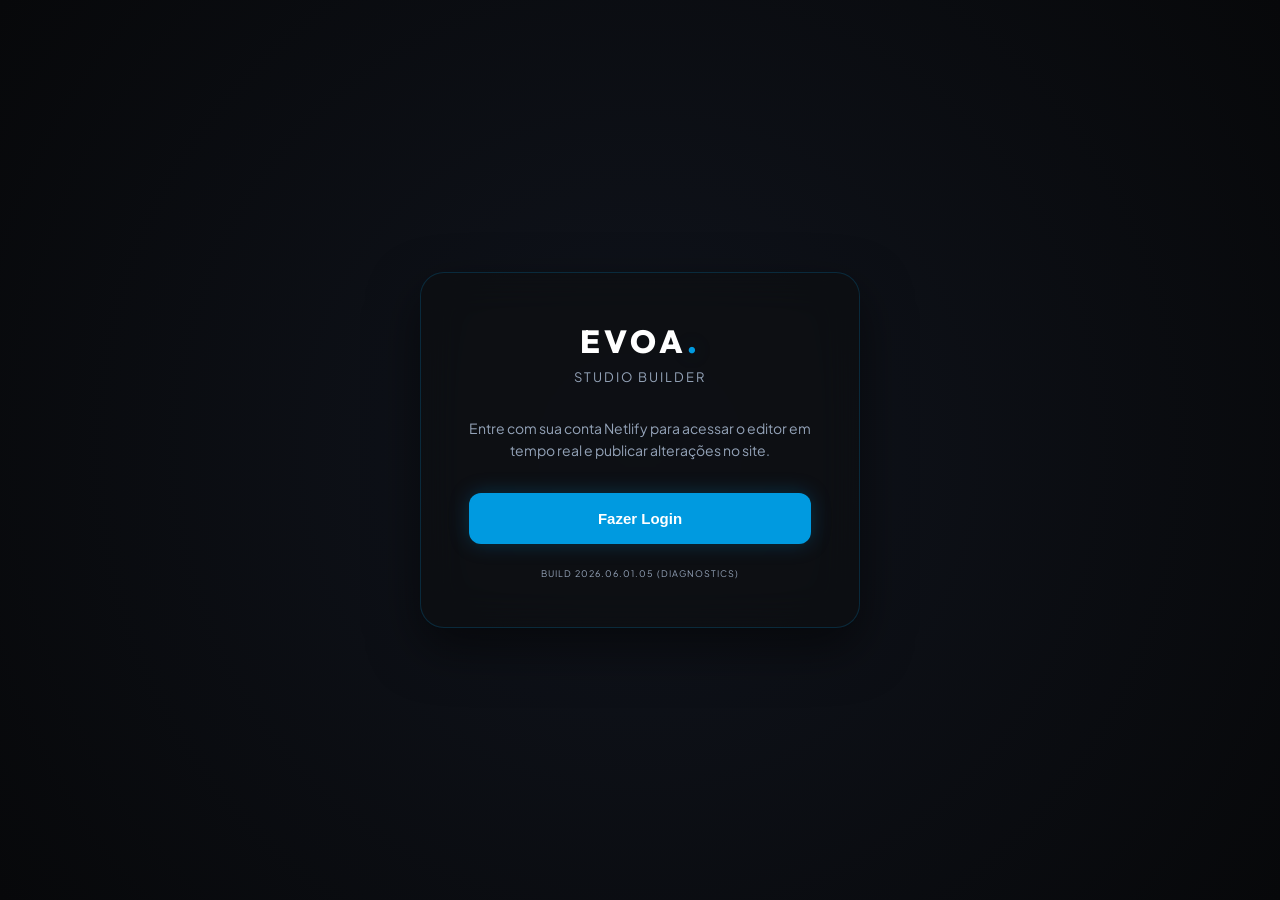
==== admin/index.html @ 08b363f5 "chore: push diagnostics version Build 2026.06.01.05" ====
<!DOCTYPE html>
<html lang="pt-BR">
<head>
  <meta charset="utf-8" />
  <meta name="viewport" content="width=device-width, initial-scale=1.0" />
  <meta name="robots" content="noindex, nofollow" />
  <title>EVOA Studio Builder | Painel Visual</title>
  
  <!-- Premium Fonts -->
  <link rel="preconnect" href="https://fonts.googleapis.com">
  <link rel="preconnect" href="https://fonts.gstatic.com" crossorigin>
  <link href="https://fonts.googleapis.com/css2?family=Outfit:wght@300;400;600;700;800&family=Plus+Jakarta+Sans:wght@400;500;600;700&display=swap" rel="stylesheet">
  
  <!-- Netlify Identity Widget -->
  <script src="https://identity.netlify.com/v1/netlify-identity-widget.js"></script>

  <style>
    /* ==========================================================================
       DESIGN SYSTEM & THEME DEFINITIONS
       ========================================================================== */
    :root {
      --color-bg-deep: #07080a;
      --color-bg-panel: #0d0f12;
      --color-bg-panel-elevated: #16191f;
      --color-white: #ffffff;
      --color-primary: #009ae0;
      --color-primary-rgb: 0, 154, 224;
      --color-primary-hover: #0082be;
      --color-text-bright: #f1f5f9;
      --color-text-muted: #94a3b8;
      --color-border-glow: rgba(0, 154, 224, 0.2);
      --color-border-muted: rgba(255, 255, 255, 0.08);
      --shadow-neon: 0 0 20px rgba(0, 154, 224, 0.25);
      --shadow-neon-strong: 0 0 35px rgba(0, 154, 224, 0.5);
      --font-family: 'Plus Jakarta Sans', sans-serif;
      --font-headings: 'Outfit', sans-serif;
      --transition: 0.3s cubic-bezier(0.25, 1, 0.5, 1);
    }

    * {
      box-sizing: border-box;
      margin: 0;
      padding: 0;
    }

    body {
      font-family: var(--font-family);
      background-color: var(--color-bg-deep);
      color: var(--color-text-muted);
      overflow: hidden;
      height: 100vh;
      display: flex;
      flex-direction: column;
    }

    /* ==========================================================================
       LOGIN FRAME aesthetic
       ========================================================================== */
    #login-screen {
      position: fixed;
      inset: 0;
      background: radial-gradient(circle at center, #10141d 0%, #07080a 100%);
      display: flex;
      flex-direction: column;
      align-items: center;
      justify-content: center;
      z-index: 9999;
      padding: 24px;
      transition: opacity 0.5s ease;
    }

    .login-card {
      background: rgba(13, 15, 18, 0.7);
      backdrop-filter: blur(20px);
      border: 1px solid var(--color-border-glow);
      padding: 48px;
      border-radius: 24px;
      max-width: 440px;
      width: 100%;
      text-align: center;
      box-shadow: 0 20px 50px rgba(0, 0, 0, 0.5);
    }

    .login-logo {
      font-family: var(--font-headings);
      font-weight: 800;
      font-size: 32px;
      letter-spacing: 4px;
      color: var(--color-white);
      margin-bottom: 8px;
    }

    .login-logo span {
      color: var(--color-primary);
      text-shadow: var(--shadow-neon);
    }

    .login-subtitle {
      font-size: 13px;
      letter-spacing: 2px;
      text-transform: uppercase;
      margin-bottom: 32px;
    }

    .login-desc {
      font-size: 14px;
      line-height: 1.6;
      margin-bottom: 32px;
    }

    .login-btn {
      display: block;
      width: 100%;
      padding: 16px;
      background-color: var(--color-primary);
      color: var(--color-white);
      border-radius: 12px;
      font-weight: 600;
      font-size: 15px;
      cursor: pointer;
      border: 1px solid transparent;
      box-shadow: var(--shadow-neon);
      transition: var(--transition);
      margin-bottom: 12px;
    }

    .login-btn:hover {
      background-color: var(--color-primary-hover);
      box-shadow: var(--shadow-neon-strong);
      transform: translateY(-2px);
    }

    .login-btn-offline {
      background: transparent;
      border: 1px solid var(--color-border-muted);
      color: var(--color-text-muted);
    }

    .login-btn-offline:hover {
      border-color: var(--color-text-muted);
      color: var(--color-text-bright);
    }

    /* ==========================================================================
       MAIN EDITOR WRAPPER
       ========================================================================== */
    #editor-container {
      display: none;
      flex: 1;
      width: 100%;
      height: 100%;
    }

    /* Left Sidebar */
    .sidebar {
      width: 400px;
      background-color: var(--color-bg-panel);
      border-right: 1px solid var(--color-border-muted);
      display: flex;
      flex-direction: column;
      height: 100%;
      flex-shrink: 0;
      z-index: 100;
    }

    .sidebar-header {
      padding: 24px;
      border-bottom: 1px solid var(--color-border-muted);
      display: flex;
      justify-content: space-between;
      align-items: center;
    }

    .sidebar-brand {
      display: flex;
      flex-direction: column;
    }

    .brand-title {
      font-family: var(--font-headings);
      font-weight: 800;
      font-size: 20px;
      letter-spacing: 2px;
      color: var(--color-white);
    }

    .brand-title span {
      color: var(--color-primary);
    }

    .brand-subtitle {
      font-size: 9px;
      letter-spacing: 1.5px;
      text-transform: uppercase;
    }

    /* Tab Controls */
    .tab-nav {
      display: flex;
      overflow-x: auto;
      background: rgba(0, 0, 0, 0.2);
      border-bottom: 1px solid var(--color-border-muted);
      scrollbar-width: none;
    }
    .tab-nav::-webkit-scrollbar {
      display: none;
    }

    .tab-btn {
      padding: 16px 20px;
      font-size: 13px;
      font-weight: 600;
      color: var(--color-text-muted);
      cursor: pointer;
      border-bottom: 2px solid transparent;
      white-space: nowrap;
      transition: var(--transition);
    }

    .tab-btn:hover {
      color: var(--color-text-bright);
    }

    .tab-btn.active {
      color: var(--color-primary);
      border-bottom-color: var(--color-primary);
      text-shadow: 0 0 10px rgba(var(--color-primary-rgb), 0.2);
    }

    /* Scrollable Fields Container */
    .tab-content-container {
      flex: 1;
      overflow-y: auto;
      padding: 24px;
    }

    .tab-pane {
      display: none;
    }

    .tab-pane.active {
      display: block;
      animation: fadeIn 0.3s ease;
    }

    @keyframes fadeIn {
      from { opacity: 0; transform: translateY(6px); }
      to { opacity: 1; transform: translateY(0); }
    }

    /* Form Fields Styling */
    .form-section-title {
      font-family: var(--font-headings);
      font-size: 14px;
      font-weight: 700;
      color: var(--color-text-bright);
      text-transform: uppercase;
      letter-spacing: 1.5px;
      margin-bottom: 20px;
      border-bottom: 1px dashed var(--color-border-muted);
      padding-bottom: 8px;
    }

    .form-group {
      margin-bottom: 20px;
    }

    .form-label {
      display: block;
      font-size: 12px;
      font-weight: 600;
      color: var(--color-text-bright);
      margin-bottom: 8px;
    }

    .form-desc {
      font-size: 11px;
      color: var(--color-text-muted);
      margin-bottom: 8px;
      line-height: 1.4;
    }

    .form-control {
      width: 100%;
      padding: 12px 16px;
      background-color: var(--color-bg-panel-elevated);
      border: 1px solid var(--color-border-muted);
      border-radius: 8px;
      color: var(--color-text-bright);
      font-size: 14px;
      transition: var(--transition);
    }

    .form-control:focus {
      border-color: var(--color-primary);
      box-shadow: 0 0 10px rgba(var(--color-primary-rgb), 0.1);
    }

    textarea.form-control {
      resize: vertical;
      min-height: 80px;
    }

    /* Switch Component */
    .switch-container {
      display: flex;
      align-items: center;
      justify-content: space-between;
      background: var(--color-bg-panel-elevated);
      padding: 14px 16px;
      border-radius: 8px;
      border: 1px solid var(--color-border-muted);
    }

    .switch-info {
      display: flex;
      flex-direction: column;
      gap: 4px;
    }

    .switch {
      position: relative;
      display: inline-block;
      width: 48px;
      height: 24px;
      flex-shrink: 0;
    }

    .switch input {
      opacity: 0;
      width: 0;
      height: 0;
    }

    .slider {
      position: absolute;
      cursor: pointer;
      inset: 0;
      background-color: #242a35;
      transition: .4s;
      border-radius: 24px;
    }

    .slider:before {
      position: absolute;
      content: "";
      height: 18px;
      width: 18px;
      left: 3px;
      bottom: 3px;
      background-color: white;
      transition: .4s;
      border-radius: 50%;
    }

    input:checked + .slider {
      background-color: var(--color-primary);
      box-shadow: var(--shadow-neon);
    }

    input:checked + .slider:before {
      transform: translateX(24px);
    }

    /* Slider Component (Breathing margins, gaps) */
    .range-value-container {
      display: flex;
      justify-content: space-between;
      align-items: center;
      margin-bottom: 8px;
    }

    .range-value {
      font-size: 12px;
      font-weight: 700;
      color: var(--color-primary);
    }

    .range-control {
      width: 100%;
      height: 6px;
      background: #242a35;
      border-radius: 3px;
      outline: none;
      -webkit-appearance: none;
    }

    .range-control::-webkit-slider-thumb {
      -webkit-appearance: none;
      width: 18px;
      height: 18px;
      border-radius: 50%;
      background: var(--color-primary);
      box-shadow: var(--shadow-neon);
      cursor: pointer;
      transition: var(--transition);
    }

    .range-control::-webkit-slider-thumb:hover {
      transform: scale(1.2);
    }

    /* Color Picker */
    .color-picker-group {
      display: flex;
      gap: 12px;
      align-items: center;
    }

    .color-picker {
      -webkit-appearance: none;
      border: none;
      width: 48px;
      height: 48px;
      border-radius: 12px;
      cursor: pointer;
      background: none;
      flex-shrink: 0;
      overflow: hidden;
      border: 1.5px solid var(--color-border-muted);
    }

    .color-picker::-webkit-color-swatch-wrapper {
      padding: 0;
    }

    .color-picker::-webkit-color-swatch {
      border: none;
      border-radius: 10px;
    }

    /* Project List Styling */
    .project-list {
      display: flex;
      flex-direction: column;
      gap: 12px;
      margin-bottom: 20px;
    }

    .project-item {
      background-color: var(--color-bg-panel-elevated);
      border: 1px solid var(--color-border-muted);
      border-radius: 10px;
      padding: 12px 16px;
      display: flex;
      justify-content: space-between;
      align-items: center;
      transition: var(--transition);
    }

    .project-item:hover {
      border-color: rgba(var(--color-primary-rgb), 0.4);
    }

    .project-meta {
      display: flex;
      flex-direction: column;
      gap: 4px;
    }

    .project-meta-title {
      font-size: 13px;
      font-weight: 700;
      color: var(--color-text-bright);
    }

    .project-meta-category {
      font-size: 11px;
      color: var(--color-text-muted);
    }

    .project-actions {
      display: flex;
      gap: 8px;
    }

    .btn-icon {
      width: 32px;
      height: 32px;
      background: rgba(255, 255, 255, 0.04);
      border: 1px solid var(--color-border-muted);
      border-radius: 6px;
      color: var(--color-text-muted);
      display: flex;
      align-items: center;
      justify-content: center;
      cursor: pointer;
      transition: var(--transition);
    }

    .btn-icon:hover {
      background: var(--color-primary);
      color: var(--color-white);
      border-color: var(--color-primary);
      box-shadow: var(--shadow-neon);
    }

    .btn-icon-danger:hover {
      background: #ef4444;
      color: var(--color-white);
      border-color: #ef4444;
      box-shadow: 0 0 15px rgba(239, 68, 68, 0.4);
    }

    /* Sub-form Overlay inside Sidebar */
    .subform-overlay {
      position: absolute;
      inset: 0;
      background-color: var(--color-bg-panel);
      z-index: 105;
      display: none;
      flex-direction: column;
      padding: 24px;
      overflow-y: auto;
    }

    .subform-header {
      display: flex;
      justify-content: space-between;
      align-items: center;
      margin-bottom: 24px;
    }

    .subform-title {
      font-family: var(--font-headings);
      font-size: 16px;
      font-weight: 700;
      color: var(--color-text-bright);
    }

    /* Dynamic Lists inside project creator */
    .dynamic-list {
      display: flex;
      flex-direction: column;
      gap: 8px;
      margin-bottom: 12px;
    }

    .dynamic-item {
      display: flex;
      gap: 8px;
    }

    /* Action Buttons */
    .sidebar-footer {
      padding: 24px;
      border-top: 1px solid var(--color-border-muted);
      background-color: rgba(0, 0, 0, 0.1);
      display: flex;
      flex-direction: column;
      gap: 12px;
    }

    .btn {
      display: flex;
      align-items: center;
      justify-content: center;
      gap: 8px;
      width: 100%;
      padding: 14px;
      border-radius: 8px;
      font-weight: 700;
      font-size: 13.5px;
      cursor: pointer;
      transition: var(--transition);
      border: 1px solid transparent;
    }

    .btn-primary {
      background-color: var(--color-primary);
      color: var(--color-white);
      box-shadow: var(--shadow-neon);
    }

    .btn-primary:hover:not(:disabled) {
      background-color: var(--color-primary-hover);
      box-shadow: var(--shadow-neon-strong);
      transform: translateY(-1px);
    }

    .btn-secondary {
      background-color: rgba(255, 255, 255, 0.03);
      border: 1px solid var(--color-border-muted);
      color: var(--color-text-muted);
    }

    .btn-secondary:hover:not(:disabled) {
      background-color: rgba(255, 255, 255, 0.06);
      color: var(--color-text-bright);
      border-color: var(--color-text-muted);
    }

    .btn:disabled {
      opacity: 0.5;
      cursor: not-allowed;
    }

    /* User Profile footer info */
    .user-profile {
      display: flex;
      justify-content: space-between;
      align-items: center;
      font-size: 11px;
      color: var(--color-text-muted);
    }

    .user-info {
      display: flex;
      align-items: center;
      gap: 8px;
    }

    .user-avatar {
      width: 20px;
      height: 20px;
      background: var(--color-primary);
      border-radius: 50%;
      color: white;
      display: flex;
      align-items: center;
      justify-content: center;
      font-weight: 700;
      font-size: 10px;
    }

    .btn-logout {
      background: none;
      border: none;
      color: var(--color-text-muted);
      font-size: 11px;
      font-weight: 600;
      cursor: pointer;
      transition: var(--transition);
    }

    .btn-logout:hover {
      color: #ef4444;
      text-decoration: underline;
    }

    /* ==========================================================================
       RIGHT PREVIEW PANEL
       ========================================================================== */
    .preview-pane {
      flex: 1;
      background-color: var(--color-bg-deep);
      display: flex;
      flex-direction: column;
      height: 100%;
      position: relative;
    }

    .preview-header {
      height: 60px;
      background-color: var(--color-bg-panel);
      border-bottom: 1px solid var(--color-border-muted);
      display: flex;
      align-items: center;
      justify-content: space-between;
      padding: 0 24px;
      flex-shrink: 0;
    }

    .preview-controls {
      display: flex;
      gap: 8px;
    }

    .btn-viewport {
      padding: 8px 12px;
      font-size: 11px;
      font-weight: 600;
      color: var(--color-text-muted);
      background-color: rgba(255, 255, 255, 0.02);
      border: 1px solid var(--color-border-muted);
      border-radius: 6px;
      cursor: pointer;
      display: flex;
      align-items: center;
      gap: 6px;
      transition: var(--transition);
    }

    .btn-viewport:hover, .btn-viewport.active {
      color: var(--color-primary);
      border-color: var(--color-primary);
      background-color: rgba(var(--color-primary-rgb), 0.05);
    }

    .iframe-wrapper {
      flex: 1;
      display: flex;
      justify-content: center;
      align-items: center;
      padding: 24px;
      overflow: hidden;
      position: relative;
    }

    #preview-iframe {
      width: 100%;
      height: 100%;
      border: none;
      border-radius: 12px;
      background-color: #000;
      box-shadow: 0 10px 40px rgba(0, 0, 0, 0.6);
      transition: width 0.4s cubic-bezier(0.25, 1, 0.5, 1);
    }

    /* Viewport widths */
    #preview-iframe.viewport-desktop {
      width: 100%;
    }

    #preview-iframe.viewport-tablet {
      width: 768px;
    }

    #preview-iframe.viewport-mobile {
      width: 375px;
    }

    /* Modal Backdrop / Overlay for saving updates */
    #status-overlay {
      position: fixed;
      inset: 0;
      background: rgba(7, 8, 10, 0.85);
      backdrop-filter: blur(8px);
      z-index: 1000;
      display: none;
      align-items: center;
      justify-content: center;
      padding: 24px;
    }

    .status-box {
      background-color: var(--color-bg-panel);
      border: 1px solid var(--color-border-glow);
      border-radius: 16px;
      padding: 32px;
      max-width: 380px;
      width: 100%;
      text-align: center;
      box-shadow: var(--shadow-neon);
      display: flex;
      flex-direction: column;
      align-items: center;
      gap: 16px;
    }

    .loader {
      width: 48px;
      height: 48px;
      border: 4px solid var(--color-border-muted);
      border-top-color: var(--color-primary);
      border-radius: 50%;
      animation: spin 1s linear infinite;
    }

    @keyframes spin {
      0% { transform: rotate(0deg); }
      100% { transform: rotate(360deg); }
    }

    .status-title {
      font-family: var(--font-headings);
      font-size: 16px;
      font-weight: 700;
      color: var(--color-white);
    }

    /* Responsive Mobile styling for editor drawer */
    @media (max-width: 900px) {
      #editor-container {
        flex-direction: column;
      }
      .sidebar {
        width: 100%;
        height: 60%;
        border-right: none;
        border-bottom: 1px solid var(--color-border-muted);
      }
      .preview-pane {
        height: 40%;
      }
      .preview-header {
        display: none; /* Hide header controls to fit screen space */
      }
      .iframe-wrapper {
        padding: 8px;
      }
    }
  </style>
</head>
<body>

  <!-- 1. LOGIN SCREEN -->
  <div id="login-screen">
    <div id="global-error-banner" style="display: none; background: rgba(239, 68, 68, 0.15); backdrop-filter: blur(10px); border: 1px solid rgba(239, 68, 68, 0.4); color: #f87171; padding: 16px; border-radius: 12px; margin-bottom: 20px; font-size: 13px; max-width: 440px; width: 100%; text-align: left; line-height: 1.5; box-shadow: 0 0 20px rgba(239, 68, 68, 0.2);"></div>
    <div class="login-card">
      <h1 class="login-logo">EVOA<span>.</span></h1>
      <div class="login-subtitle">Studio Builder</div>
      <p class="login-desc">Entre com sua conta Netlify para acessar o editor em tempo real e publicar alterações no site.</p>
      
      <button class="login-btn" id="btn-login-identity">Fazer Login</button>
      <button class="login-btn login-btn-offline" id="btn-login-offline">Trabalhar Offline</button>
      
      <div style="font-size: 9px; color: var(--color-text-muted); margin-top: 24px; letter-spacing: 1px; text-transform: uppercase;">Build 2026.06.01.05 (Diagnostics)</div>
    </div>
  </div>

  <!-- 2. MAIN EDITOR CONTAINER -->
  <div id="editor-container">
    <!-- Left Sidebar: Builder Forms -->
    <div class="sidebar">
      
      <div class="sidebar-header">
        <div class="sidebar-brand">
          <div class="brand-title">EVOA<span>.</span></div>
          <div class="brand-subtitle">Studio Builder</div>
        </div>
      </div>

      <!-- Tab selectors -->
      <div class="tab-nav">
        <div class="tab-btn active" onclick="switchTab('tab-design')">Estilo</div>
        <div class="tab-btn" onclick="switchTab('tab-hero')">Apresentação</div>
        <div class="tab-btn" onclick="switchTab('tab-projects')">Projetos</div>
        <div class="tab-btn" onclick="switchTab('tab-geral')">Geral</div>
        <div class="tab-btn" onclick="switchTab('tab-footer')">Contato</div>
      </div>

      <!-- Content area (scrollable fields) -->
      <div class="tab-content-container">
        
        <!-- ========================================== -->
        <!-- TAB: ESTILO / DESIGN                       -->
        <!-- ========================================== -->
        <div class="tab-pane active" id="tab-design">
          <h2 class="form-section-title">Paleta de Cores</h2>
          
          <div class="form-group">
            <label class="form-label">Cor de Destaque (Accent Color)</label>
            <div class="form-desc">Muda a cor de todos os detalhes, links e brilhos dinamicamente.</div>
            <div class="color-picker-group">
              <input type="color" class="color-picker" id="style-primary-color" value="#009ae0" oninput="updateStyleSettings()">
              <input type="text" class="form-control" id="style-primary-color-text" value="#009ae0" placeholder="#009ae0" style="text-transform: uppercase;" oninput="updateStyleSettingsHex(this.value)">
            </div>
          </div>

          <div class="form-group">
            <div class="range-value-container">
              <label class="form-label">Intensidade do Brilho (Glow)</label>
              <span class="range-value" id="style-glow-val">35%</span>
            </div>
            <input type="range" class="range-control" id="style-glow-intensity" min="0" max="1" step="0.05" value="0.35" oninput="updateStyleSettings()">
          </div>

          <h2 class="form-section-title" style="margin-top: 32px;">Espaçamentos</h2>
          
          <div class="form-group">
            <div class="range-value-container">
              <label class="form-label">Respiração das Seções (Padding)</label>
              <span class="range-value" id="style-padding-val">120px</span>
            </div>
            <input type="range" class="range-control" id="style-section-padding" min="40" max="180" step="10" value="120" oninput="updateStyleSettings()">
          </div>

          <div class="form-group">
            <div class="range-value-container">
              <label class="form-label">Distância dos Projetos (Card Gap)</label>
              <span class="range-value" id="style-gap-val">40px</span>
            </div>
            <input type="range" class="range-control" id="style-grid-gap" min="10" max="80" step="5" value="40" oninput="updateStyleSettings()">
          </div>
        </div>

        <!-- ========================================== -->
        <!-- TAB: HERO & MANIFESTO                      -->
        <!-- ========================================== -->
        <div class="tab-pane" id="tab-hero">
          <h2 class="form-section-title">Hero Section</h2>
          
          <div class="form-group">
            <label class="form-label" for="hero-subtitle">Subtítulo do Hero</label>
            <input type="text" class="form-control" id="hero-subtitle" oninput="updateGlobalSettings()">
          </div>

          <div class="form-group">
            <label class="form-label" for="hero-title">Título Principal (HTML Suportado)</label>
            <textarea class="form-control" id="hero-title" rows="3" oninput="updateGlobalSettings()"></textarea>
            <div class="form-desc">Dica: Use <code>&lt;span class="text-primary"&gt;texto&lt;/span&gt;</code> para colorir com a cor destaque, e <code>&lt;span class="text-glow"&gt;texto&lt;/span&gt;</code> para aplicar o glow.</div>
          </div>

          <h2 class="form-section-title" style="margin-top: 32px;">Sobre & Manifesto</h2>
          
          <div class="form-group">
            <label class="form-label" for="about-tag">Tag do Manifesto</label>
            <input type="text" class="form-control" id="about-tag" oninput="updateGlobalSettings()">
          </div>

          <div class="form-group">
            <label class="form-label" for="about-text">Texto Grande do Sobre</label>
            <textarea class="form-control" id="about-text" rows="4" oninput="updateGlobalSettings()"></textarea>
          </div>

          <div class="form-group">
            <label class="form-label" for="about-description">Manifesto / Descrição Longa</label>
            <textarea class="form-control" id="about-description" rows="5" oninput="updateGlobalSettings()"></textarea>
          </div>

          <h2 class="form-section-title" style="margin-top: 32px;">Destaques / Credenciais</h2>

          <div class="form-group">
            <div class="switch-container">
              <div class="switch-info">
                <span class="form-label" style="margin-bottom: 0;">Exibir Seção de Destaques</span>
                <span class="form-desc" style="margin-bottom: 0; font-size: 10px;">Exibe ou oculta a linha inteira de cards de destaques no Sobre.</span>
              </div>
              <label class="switch">
                <input type="checkbox" id="show-credentials-section" onchange="updateGlobalSettings()">
                <span class="slider"></span>
              </label>
            </div>
          </div>

          <div class="project-list" id="credentials-list-container">
            <!-- Dynamic elements will be injected here -->
          </div>
          <button class="btn btn-secondary" onclick="openNewCredentialForm()" style="margin-bottom: 32px;">+ Adicionar Destaque</button>

          <h2 class="form-section-title" style="margin-top: 32px;">Últimos Clientes e Logos</h2>

          <div class="form-group">
            <div class="switch-container">
              <div class="switch-info">
                <span class="form-label" style="margin-bottom: 0;">Exibir Seção de Clientes</span>
                <span class="form-desc" style="margin-bottom: 0; font-size: 10px;">Exibe ou oculta todo o carrossel de clientes no site.</span>
              </div>
              <label class="switch">
                <input type="checkbox" id="show-clients-section" onchange="updateGlobalSettings()">
                <span class="slider"></span>
              </label>
            </div>
          </div>
          
          <div class="form-group">
            <label class="form-label" for="clients-title">Título da Seção de Clientes</label>
            <input type="text" class="form-control" id="clients-title" oninput="updateGlobalSettings()">
          </div>

          <div class="project-list" id="clients-list-container">
            <!-- Dynamic elements will be injected here -->
          </div>
          <button class="btn btn-secondary" onclick="openNewClientForm()">+ Adicionar Cliente</button>

          <h2 class="form-section-title" style="margin-top: 32px;">FAQ Especializado</h2>

          <div class="form-group">
            <div class="switch-container">
              <div class="switch-info">
                <span class="form-label" style="margin-bottom: 0;">Exibir Seção de FAQ</span>
                <span class="form-desc" style="margin-bottom: 0; font-size: 10px;">Exibe ou oculta todo o bloco de dúvidas frequentes e o link do menu.</span>
              </div>
              <label class="switch">
                <input type="checkbox" id="show-faq-section" onchange="updateGlobalSettings()">
                <span class="slider"></span>
              </label>
            </div>
          </div>
          
          <div class="form-group">
            <label class="form-label" for="faq-tag">Tag da Seção de FAQ</label>
            <input type="text" class="form-control" id="faq-tag" oninput="updateGlobalSettings()">
          </div>

          <div class="form-group">
            <label class="form-label" for="faq-title">Título da Seção de FAQ</label>
            <input type="text" class="form-control" id="faq-title" oninput="updateGlobalSettings()">
          </div>

          <div class="project-list" id="faqs-list-container">
            <!-- Dynamic elements will be injected here -->
          </div>
          <button class="btn btn-secondary" onclick="openNewFaqForm()">+ Adicionar Dúvida</button>
        </div>

        <!-- ========================================== -->
        <!-- TAB: GERENCIADOR DE PROJETOS               -->
        <!-- ========================================== -->
        <div class="tab-pane" id="tab-projects">
          <h2 class="form-section-title">Grade do Portfólio</h2>
          
          <div class="project-list" id="project-list-container">
            <!-- Dynamic elements will be injected here -->
          </div>

          <button class="btn btn-secondary" onclick="openNewProjectForm()">+ Adicionar Novo Projeto</button>
        </div>

        <!-- ========================================== -->
        <!-- TAB: CONFIGURAÇÕES GERAIS                  -->
        <!-- ========================================== -->
        <div class="tab-pane" id="tab-geral">
          <h2 class="form-section-title">Configurações de SEO</h2>
          
          <div class="form-group">
            <label class="form-label" for="seo-title">Título do Site (SEO Title)</label>
            <input type="text" class="form-control" id="seo-title" oninput="updateGlobalSettings()">
          </div>

          <div class="form-group">
            <label class="form-label" for="seo-description">Descrição do Site (Meta Description)</label>
            <textarea class="form-control" id="seo-description" rows="4" oninput="updateGlobalSettings()"></textarea>
          </div>

          <h2 class="form-section-title" style="margin-top: 32px;">Segurança & Favicon</h2>
          
          <div class="form-group">
            <label class="form-label" for="favicon-path">Favicon (Ícone de Abas)</label>
            <input type="text" class="form-control" id="favicon-path" placeholder="ex: assets/images/FAVICON.png" oninput="updateGlobalSettings()">
            <div class="form-desc">Caminho da imagem do favicon no projeto.</div>
          </div>

          <div class="form-group">
            <div class="switch-container">
              <div class="switch-info">
                <span class="form-label" style="margin-bottom: 0;">Bloquear Cópia de Imagens</span>
                <span class="form-desc" style="margin-bottom: 0; font-size: 10px;">Desativa clique direito e arrastar imagens.</span>
              </div>
              <label class="switch">
                <input type="checkbox" id="disable-image-save" onchange="updateGlobalSettings()">
                <span class="slider"></span>
              </label>
            </div>
          </div>
        </div>

        <!-- ========================================== -->
        <!-- TAB: CONTATO & FOOTER                      -->
        <!-- ========================================== -->
        <div class="tab-pane" id="tab-footer">
          <h2 class="form-section-title">Contatos Rápidos</h2>
          
          <div class="form-group">
            <label class="form-label" for="contact-whatsapp">WhatsApp Oficial</label>
            <input type="text" class="form-control" id="contact-whatsapp" placeholder="+55 (19) 99999-9999" oninput="updateGlobalSettings()">
          </div>

          <div class="form-group">
            <label class="form-label" for="contact-email">E-mail Comercial</label>
            <input type="email" class="form-control" id="contact-email" oninput="updateGlobalSettings()">
          </div>

          <h2 class="form-section-title" style="margin-top: 32px;">Institucional (Footer)</h2>
          
          <div class="form-group">
            <label class="form-label" for="footer-cnpj">CNPJ</label>
            <input type="text" class="form-control" id="footer-cnpj" placeholder="00.000.000/0001-00" oninput="updateGlobalSettings()">
          </div>

          <div class="form-group">
            <label class="form-label" for="footer-razao">Razão Social</label>
            <input type="text" class="form-control" id="footer-razao" oninput="updateGlobalSettings()">
          </div>

          <h2 class="form-section-title" style="margin-top: 32px;">Redes Sociais</h2>
          
          <div class="dynamic-list" id="social-links-list">
            <!-- Dynamic platforms inputs -->
          </div>
          <button class="btn btn-secondary" style="padding: 10px; font-size: 11px;" onclick="addSocialPlatform()">+ Adicionar Rede Social</button>
        </div>

      </div>

      <!-- Action Buttons Footer -->
      <div class="sidebar-footer">
        <button class="btn btn-primary" id="btn-save" onclick="saveChanges()">
          <svg width="16" height="16" viewBox="0 0 24 24" fill="none" stroke="currentColor" stroke-width="2.5"><path d="M19 21H5a2 2 0 0 1-2-2V5a2 2 0 0 1 2-2h11l5 5v11a2 2 0 0 1-2 2z"></path><polyline points="17 21 17 13 7 13 7 21"></polyline><polyline points="7 3 7 8 15 8"></polyline></svg>
          Publicar no Site Ativo
        </button>
        <button class="btn btn-secondary" id="btn-backup" onclick="downloadJSONBackup()">
          Baixar Arquivos JSON
        </button>

        <div class="user-profile" id="user-profile-bar">
          <div class="user-info">
            <span class="user-avatar" id="user-avatar">?</span>
            <span id="user-name-display">Offline</span>
          </div>
          <button class="btn-logout" id="btn-logout" onclick="logoutUser()">Sair</button>
        </div>
      </div>

    </div>

    <!-- Right Preview Panel: Live Iframe -->
    <div class="preview-pane">
      <div class="preview-header">
        <div style="font-size: 12px; font-weight: 700; color: var(--color-white);">PREVIEW EM TEMPO REAL</div>
        
        <div class="preview-controls">
          <button class="btn-viewport active" onclick="switchViewport('desktop', this)">
            Desktop
          </button>
          <button class="btn-viewport" onclick="switchViewport('tablet', this)">
            Tablet
          </button>
          <button class="btn-viewport" onclick="switchViewport('mobile', this)">
            Mobile
          </button>
        </div>
      </div>

      <div class="iframe-wrapper">
        <iframe id="preview-iframe" class="viewport-desktop" src="../index.html?preview=true"></iframe>
      </div>
    </div>
  </div>

  <!-- 3. SUB-FORM: PROJECT CREATOR / EDITOR (Slides up inside sidebar) -->
  <div class="subform-overlay" id="project-editor-overlay">
    <div class="subform-header">
      <h3 class="subform-title" id="project-subform-title">Editar Projeto</h3>
      <button class="btn-icon btn-icon-danger" onclick="closeProjectForm()">X</button>
    </div>

    <div class="form-group">
      <label class="form-label" for="proj-id">ID Único (ID Numérico)</label>
      <input type="text" class="form-control" id="proj-id" placeholder="ex: 1, 2, 3">
    </div>

    <div class="form-group">
      <label class="form-label" for="proj-title">Título do Projeto</label>
      <input type="text" class="form-control" id="proj-title" placeholder="Nome do carro, produto, etc.">
    </div>

    <div class="form-group">
      <label class="form-label" for="proj-category">Categoria</label>
      <input type="text" class="form-control" id="proj-category" placeholder="ex: CGI Automotivo, CGI de Produto">
    </div>

    <div class="form-group">
      <label class="form-label" for="proj-client">Cliente</label>
      <input type="text" class="form-control" id="proj-client" placeholder="ex: Nissan, Jeep, Autoral">
    </div>

    <div class="form-group">
      <label class="form-label" for="proj-year">Ano</label>
      <input type="text" class="form-control" id="proj-year" placeholder="ex: 2026">
    </div>

    <div class="form-group">
      <label class="form-label" for="proj-tools">Softwares / Ferramentas</label>
      <input type="text" class="form-control" id="proj-tools" placeholder="ex: 3ds Max, VRED, Photoshop, AI">
    </div>

    <div class="form-group">
      <label class="form-label" for="proj-short">Descrição Curta (Grade Principal)</label>
      <input type="text" class="form-control" id="proj-short">
    </div>

    <div class="form-group">
      <label class="form-label" for="proj-description">Descrição Técnica Completa (Gaveta)</label>
      <textarea class="form-control" id="proj-description" rows="4"></textarea>
    </div>

    <div class="form-group">
      <label class="form-label" for="proj-thumbnail">Capa do Projeto (Caminho da Imagem)</label>
      <input type="text" class="form-control" id="proj-thumbnail" placeholder="ex: assets/images/Lamborghini/CAPA.png">
    </div>

    <div class="form-group">
      <label class="form-label" for="proj-video">Vídeo Incorporado (Iframe Vimeo/YouTube - Opcional)</label>
      <textarea class="form-control" id="proj-video" rows="3" placeholder='&lt;iframe src="https://player.vimeo.com/...&gt;&lt;/iframe&gt;'></textarea>
    </div>

    <!-- Toggle: Concept Section -->
    <div class="form-group">
      <div class="switch-container">
        <div class="switch-info">
          <span class="form-label" style="margin-bottom: 0;">Seção: Conceito & Styling</span>
          <span class="form-desc" style="margin-bottom: 0; font-size: 10px;">Ativa os destaques de conceito na gaveta.</span>
        </div>
        <label class="switch">
          <input type="checkbox" id="proj-show-concept" checked>
          <span class="slider"></span>
        </label>
      </div>
    </div>

    <!-- List: Concept highlights -->
    <div class="form-group">
      <label class="form-label">Lista de Destaques de Conceito</label>
      <div class="dynamic-list" id="proj-concept-list"></div>
      <button class="btn btn-secondary" style="padding: 10px; font-size: 11px;" onclick="addConceptHighlight()">+ Adicionar Destaque</button>
    </div>

    <!-- Toggle: CMF Section -->
    <div class="form-group">
      <div class="switch-container">
        <div class="switch-info">
          <span class="form-label" style="margin-bottom: 0;">Seção: CMF & Materiais</span>
          <span class="form-desc" style="margin-bottom: 0; font-size: 10px;">Ativa as especificações de CMF na gaveta.</span>
        </div>
        <label class="switch">
          <input type="checkbox" id="proj-show-cmf" checked>
          <span class="slider"></span>
        </label>
      </div>
    </div>

    <!-- List: CMF highlights -->
    <div class="form-group">
      <label class="form-label">Lista de Destaques de CMF</label>
      <div class="dynamic-list" id="proj-cmf-list"></div>
      <button class="btn btn-secondary" style="padding: 10px; font-size: 11px;" onclick="addCmfHighlight()">+ Adicionar CMF</button>
    </div>

    <!-- List: Gallery Renders -->
    <div class="form-group" style="margin-top: 24px;">
      <label class="form-label">Galeria de Renders (Imagens & GIFs)</label>
      <div class="form-desc">Lista de caminhos de imagens em alta resolução do projeto.</div>
      <div class="dynamic-list" id="proj-gallery-list"></div>
      <button class="btn btn-secondary" style="padding: 10px; font-size: 11px;" onclick="addGalleryImage()">+ Adicionar Render à Galeria</button>
    </div>

    <button class="btn btn-primary" style="margin-top: 32px;" onclick="saveProjectForm()">Confirmar Projeto</button>
    <button class="btn btn-secondary" style="margin-top: 12px; margin-bottom: 32px;" onclick="closeProjectForm()">Cancelar</button>
  </div>

  <!-- Client Creator / Editor Overlay -->
  <div class="subform-overlay" id="client-editor-overlay">
    <div class="subform-header">
      <h3 class="subform-title" id="client-subform-title">Editar Cliente</h3>
      <button class="btn-icon btn-icon-danger" onclick="closeClientForm()">X</button>
    </div>

    <div class="form-group">
      <label class="form-label" for="client-name">Nome do Cliente</label>
      <input type="text" class="form-control" id="client-name" placeholder="ex: Stellantis">
    </div>

    <div class="form-group">
      <label class="form-label" for="client-image">Caminho da Logo (SVG ou PNG)</label>
      <input type="text" class="form-control" id="client-image" placeholder="ex: assets/images/clients/stellantis.svg">
      <div class="form-desc">Nota: Logos coloridas serão automaticamente convertidas para vetor branco e escala de cinza no site para manter a harmonia estética do portfólio.</div>
    </div>

    <button class="btn btn-primary" style="margin-top: 32px;" onclick="saveClientForm()">Confirmar Cliente</button>
    <button class="btn btn-secondary" style="margin-top: 12px; margin-bottom: 32px;" onclick="closeClientForm()">Cancelar</button>
  </div>

  <!-- FAQ Creator / Editor Overlay -->
  <div class="subform-overlay" id="faq-editor-overlay">
    <div class="subform-header">
      <h3 class="subform-title" id="faq-subform-title">Editar Dúvida Frequente</h3>
      <button class="btn-icon btn-icon-danger" onclick="closeFaqForm()">X</button>
    </div>

    <div class="form-group">
      <label class="form-label" for="faq-question">Pergunta (Question)</label>
      <input type="text" class="form-control" id="faq-question" placeholder="Escreva a dúvida frequente...">
    </div>

    <div class="form-group">
      <label class="form-label" for="faq-answer">Resposta (Answer)</label>
      <textarea class="form-control" id="faq-answer" rows="6" placeholder="Escreva a resposta detalhada..."></textarea>
    </div>

    <button class="btn btn-primary" style="margin-top: 32px;" onclick="saveFaqForm()">Confirmar Dúvida</button>
    <button class="btn btn-secondary" style="margin-top: 12px; margin-bottom: 32px;" onclick="closeFaqForm()">Cancelar</button>
  </div>

  <!-- Credential Creator / Editor Overlay -->
  <div class="subform-overlay" id="credential-editor-overlay">
    <div class="subform-header">
      <h3 class="subform-title" id="credential-subform-title">Editar Destaque</h3>
      <button class="btn-icon btn-icon-danger" onclick="closeCredentialForm()">X</button>
    </div>

    <div class="form-group">
      <label class="form-label" for="cred-title">Título do Destaque</label>
      <input type="text" class="form-control" id="cred-title" placeholder="ex: Marcas Globais">
    </div>

    <div class="form-group">
      <label class="form-label" for="cred-desc">Descrição do Destaque</label>
      <textarea class="form-control" id="cred-desc" rows="4" placeholder="Escreva a descrição do destaque..."></textarea>
    </div>

    <div class="form-group">
      <label class="form-label" for="cred-icon">Ícone do Destaque</label>
      <select class="form-control" id="cred-icon">
        <option value="globe">Globo (Internet / Conexão)</option>
        <option value="gear">Engrenagem (Processos / Automotivo)</option>
        <option value="cpu">Chip / CPU (Inteligência Artificial / Tecnologia)</option>
        <option value="camera">Câmera Fotográfica (Imagem / CGI)</option>
        <option value="video">Câmera de Vídeo (Animação / CGI)</option>
        <option value="pen">Caneta (Design / Identidade Visual)</option>
        <option value="star">Estrela (Prêmios / Destaque)</option>
        <option value="zap">Raio (Velocidade / Impacto)</option>
        <option value="eye">Olho (Visual / Visão Artística)</option>
        <option value="layers">Camadas (Modelagem / Multidisciplinar)</option>
      </select>
    </div>

    <button class="btn btn-primary" style="margin-top: 32px;" onclick="saveCredentialForm()">Confirmar Destaque</button>
    <button class="btn btn-secondary" style="margin-top: 12px; margin-bottom: 32px;" onclick="closeCredentialForm()">Cancelar</button>
  </div>

  <!-- 4. STATUS OVERLAY / LOADER PANEL -->
  <div id="status-overlay">
    <div class="status-box">
      <div class="loader" id="status-loader"></div>
      <div class="status-title" id="status-text">Processando...</div>
      <button class="btn btn-secondary" id="btn-status-ok" style="display: none;" onclick="closeStatusOverlay()">OK</button>
    </div>
  </div>

  <!-- ==========================================================================
       JS CORE CONTROLLER
       ========================================================================== -->
  <script>
    // Force canonical domain without 'www' to prevent Netlify Identity CORS/Redirect failures
    if (window.location.hostname === "www.evoadesign.com.br") {
      window.location.replace("https://evoadesign.com.br" + window.location.pathname + window.location.search + window.location.hash);
    }

    // Global Error Logger for UI diagnostics
    window.addEventListener('error', (event) => {
      const banner = document.getElementById('global-error-banner');
      if (banner) {
        banner.style.display = 'block';
        banner.innerHTML = `<strong>Erro de Execução Detectado:</strong><br>${event.message}<br><small style="color:var(--color-text-muted);">${event.filename ? event.filename.split('/').pop() : 'script'}:${event.lineno || 0}:${event.colno || 0}</small>`;
      }
    });

    // SPA memory states
    let globalSettings = {};
    let projectsDatabase = { items: [] };
    let editingProjectId = null;
    let editingClientId = null;
    let editingFaqId = null;
    let editingCredentialId = null;
    let offlineMode = false;
    let gitShaSettings = '';
    let gitShaProjects = '';

    // ==========================================
    // 1. INITIALIZATION & AUTHENTICATION (Netlify Identity)
    // ==========================================
    const initializeBuilder = () => {
      const hasIdentity = typeof netlifyIdentity !== 'undefined';

      if (hasIdentity) {
        try {
          netlifyIdentity.init();

          // Check current user state
          const user = netlifyIdentity.currentUser();
          if (user) {
            handleUserLogin(user);
          } else {
            // Safe check for offline localhost development
            if (window.location.hostname === "localhost" || window.location.hostname === "127.0.0.1") {
              console.log("Studio Builder: Local development environment detected.");
            }
          }

          // Netlify Identity triggers
          netlifyIdentity.on('login', user => {
            netlifyIdentity.close();
            handleUserLogin(user);
          });

          netlifyIdentity.on('logout', () => {
            window.location.reload();
          });
        } catch (e) {
          console.error("Erro na inicialização do Netlify Identity:", e);
          const banner = document.getElementById('global-error-banner');
          if (banner) {
            banner.style.display = 'block';
            banner.innerHTML = `<strong>Falha na Inicialização do Netlify:</strong><br>${e.message}`;
          }
        }
      } else {
        console.warn("Netlify Identity widget não foi carregado. Operando em modo de fallback offline.");
      }

      // Hook up UI Login Buttons
      const btnLoginIdentity = document.getElementById('btn-login-identity');
      if (btnLoginIdentity) {
        btnLoginIdentity.addEventListener('click', () => {
          if (typeof netlifyIdentity !== 'undefined') {
            try {
              btnLoginIdentity.textContent = "Conectando...";
              netlifyIdentity.open();
              setTimeout(() => {
                btnLoginIdentity.textContent = "Fazer Login";
              }, 4000);
            } catch (e) {
              alert("Erro ao abrir a janela de login do Netlify: " + e.message);
              btnLoginIdentity.textContent = "Fazer Login";
            }
          } else {
            alert("O serviço de autenticação do Netlify não pôde ser carregado.\n\nProváveis causas:\n1. Falha de conexão com a internet.\n2. Uso de bloqueadores de anúncios/scripts no navegador.\n3. Acesso direto por arquivo local (file://). Certifique-se de servir a página sob um domínio HTTP/HTTPS.\n\nPor favor, recarregue a página.");
          }
        });
      }

      // Hide "Trabalhar Offline" button on production for absolute security
      const isLocal = window.location.hostname === "localhost" || window.location.hostname === "127.0.0.1" || window.location.hostname === "";
      const btnLoginOffline = document.getElementById('btn-login-offline');
      if (btnLoginOffline) {
        if (isLocal) {
          btnLoginOffline.style.display = 'block';
          btnLoginOffline.addEventListener('click', () => {
            if (typeof netlifyIdentity !== 'undefined') {
              try {
                netlifyIdentity.close();
              } catch (e) {}
            }
            offlineMode = true;
            document.getElementById('login-screen').style.opacity = '0';
            setTimeout(() => {
              document.getElementById('login-screen').style.display = 'none';
              document.getElementById('editor-container').style.display = 'flex';
              initializeDatabaseOffline();
            }, 500);
          });
        } else {
          btnLoginOffline.style.display = 'none';
        }
      }
    };

    // Run initialization safely, avoiding browser DOMContentLoaded race conditions
    if (document.readyState === "loading") {
      document.addEventListener("DOMContentLoaded", initializeBuilder);
    } else {
      initializeBuilder();
    }

    const handleUserLogin = (user) => {
      document.getElementById('login-screen').style.opacity = '0';
      setTimeout(() => {
        document.getElementById('login-screen').style.display = 'none';
        document.getElementById('editor-container').style.display = 'flex';
        
        // Show profile bar
        document.getElementById('user-name-display').textContent = user.user_metadata.full_name || user.email;
        if (user.user_metadata.full_name) {
          document.getElementById('user-avatar').textContent = user.user_metadata.full_name.charAt(0).toUpperCase();
        }
        
        fetchDatabaseFromGitGateway(user);
      }, 500);
    };

    const logoutUser = () => {
      if (typeof netlifyIdentity !== 'undefined' && netlifyIdentity.currentUser()) {
        netlifyIdentity.logout();
      } else {
        window.location.reload();
      }
    };

    // ==========================================
    // 2. DATA MANAGEMENT (Fetches & Sincronizadores)
    // ==========================================
    
    // Fetch directly from production API Gateway
    const fetchDatabaseFromGitGateway = (user) => {
      showLoader("Carregando configurações do site...");
      const token = user.token.access_token;
      
      const headers = {
        'Authorization': `Bearer ${token}`
      };

      // 1. Fetch settings.json metadata and content
      fetch('/.netlify/git/github/contents/content/settings.json', { headers })
        .then(res => res.json())
        .then(data => {
          gitShaSettings = data.sha;
          // Decode content from base64
          const decoded = decodeURIComponent(escape(atob(data.content.replace(/\s/g, ''))));
          globalSettings = JSON.parse(decoded);
          
          // 2. Fetch projects.json metadata and content
          return fetch('/.netlify/git/github/contents/content/projects.json', { headers });
        })
        .then(res => res.json())
        .then(data => {
          gitShaProjects = data.sha;
          const decoded = decodeURIComponent(escape(atob(data.content.replace(/\s/g, ''))));
          projectsDatabase = JSON.parse(decoded);
          
          hideLoader();
          populateInputs();
        })
        .catch(err => {
          console.error("Error loading files through Git Gateway:", err);
          const isLocal = window.location.hostname === "localhost" || window.location.hostname === "127.0.0.1";
          if (isLocal) {
            console.log("Git Gateway not available on localhost. Silently falling back to offline mode.");
          } else {
            showStatusError("Falha ao comunicar com o Git Gateway. Trabalhando com arquivos locais no modo offline.");
          }
          offlineMode = true;
          initializeDatabaseOffline();
        });
    };

    // Offline mode: Load static local files in preview
    const initializeDatabaseOffline = () => {
      showLoader("Carregando arquivos locais...");
      Promise.all([
        fetch('../content/settings.json').then(res => res.json()),
        fetch('../content/projects.json').then(res => res.json())
      ])
      .then(([settings, projects]) => {
        globalSettings = settings;
        projectsDatabase = projects;
        hideLoader();
        populateInputs();
      })
      .catch(err => {
        console.error("Local files loading error:", err);
        showStatusError("Erro ao carregar banco de dados local. Inicializando configurações vazias.");
        hideLoader();
      });
    };

    // Sync input values with database structures
    const populateInputs = () => {
      // General Settings Tab
      document.getElementById('seo-title').value = globalSettings.seoTitle || '';
      document.getElementById('seo-description').value = globalSettings.seoDescription || '';
      document.getElementById('favicon-path').value = globalSettings.favicon || 'assets/images/FAVICON.png';
      document.getElementById('disable-image-save').checked = globalSettings.disableImageSave !== false;

      // Hero / Presentation Tab
      document.getElementById('hero-subtitle').value = globalSettings.heroSubtitle || '';
      document.getElementById('hero-title').value = globalSettings.heroTitle || '';
      document.getElementById('about-tag').value = globalSettings.aboutTag || '';
      document.getElementById('about-text').value = globalSettings.aboutText || '';
      document.getElementById('about-description').value = globalSettings.aboutDescription || '';

      document.getElementById('clients-title').value = globalSettings.clientsTitle || 'Nossos Últimos Clientes e Colaborações';
      document.getElementById('faq-tag').value = globalSettings.faqTag || 'FAQ ESPECIALIZADO';
      document.getElementById('faq-title').value = globalSettings.faqTitle || 'Dúvidas Frequentes';

      document.getElementById('show-clients-section').checked = globalSettings.showClientsSection !== false;
      document.getElementById('show-faq-section').checked = globalSettings.showFaqSection !== false;
      document.getElementById('show-credentials-section').checked = globalSettings.showCredentialsSection !== false;

      // Contact Tab
      document.getElementById('contact-whatsapp').value = globalSettings.contactWhatsapp || '';
      document.getElementById('contact-email').value = globalSettings.contactEmail || '';
      document.getElementById('footer-cnpj').value = globalSettings.footerCnpj || '';
      document.getElementById('footer-razao').value = globalSettings.footerRazaoSocial || '';

      // Design settings
      if (globalSettings.styles) {
        const styles = globalSettings.styles;
        document.getElementById('style-primary-color').value = styles.primaryColor || '#009ae0';
        document.getElementById('style-primary-color-text').value = styles.primaryColor || '#009ae0';
        document.getElementById('style-glow-intensity').value = styles.glowIntensity !== undefined ? styles.glowIntensity : 0.35;
        document.getElementById('style-glow-val').textContent = `${Math.round((styles.glowIntensity !== undefined ? styles.glowIntensity : 0.35) * 100)}%`;
        document.getElementById('style-section-padding').value = styles.sectionPadding !== undefined ? styles.sectionPadding : 120;
        document.getElementById('style-padding-val').textContent = `${styles.sectionPadding !== undefined ? styles.sectionPadding : 120}px`;
        document.getElementById('style-grid-gap').value = styles.gridGap !== undefined ? styles.gridGap : 40;
        document.getElementById('style-gap-val').textContent = `${styles.gridGap !== undefined ? styles.gridGap : 40}px`;
      }

      // Populate dynamic social networks list
      renderSocialPlatforms();

      // Render projects grid manager
      renderProjectsManagerList();

      // Render clients and FAQs managers
      renderClientsManagerList();
      renderFaqsManagerList();
      renderCredentialsManagerList();

      // Trigger initial preview sync inside iframe
      setTimeout(sendPreviewUpdate, 1200);
    };

    // ==========================================
    // 3. TAB NAVIGATION
    // ==========================================
    const switchTab = (tabId) => {
      document.querySelectorAll('.tab-btn').forEach(btn => {
        btn.classList.remove('active');
      });
      document.querySelectorAll('.tab-pane').forEach(pane => {
        pane.classList.remove('active');
      });

      // Find trigger button and activate pane
      event.target.classList.add('active');
      document.getElementById(tabId).classList.add('active');
    };

    const switchViewport = (type, btn) => {
      document.querySelectorAll('.btn-viewport').forEach(b => b.classList.remove('active'));
      btn.classList.add('active');

      const iframe = document.getElementById('preview-iframe');
      iframe.className = '';
      iframe.classList.add(`viewport-${type}`);
    };

    // ==========================================
    // 4. REAL-TIME PREVIEW EMITTER (postMessage)
    // ==========================================
    const sendPreviewUpdate = () => {
      const iframe = document.getElementById('preview-iframe');
      if (iframe && iframe.contentWindow) {
        iframe.contentWindow.postMessage({
          type: 'PREVIEW_UPDATE',
          settings: globalSettings,
          projects: projectsDatabase
        }, '*');
      }
    };

    // Collect variables from controls and inject into local JSON structures
    const updateGlobalSettings = () => {
      globalSettings.seoTitle = document.getElementById('seo-title').value;
      globalSettings.seoDescription = document.getElementById('seo-description').value;
      globalSettings.favicon = document.getElementById('favicon-path').value;
      globalSettings.disableImageSave = document.getElementById('disable-image-save').checked;

      globalSettings.heroSubtitle = document.getElementById('hero-subtitle').value;
      globalSettings.heroTitle = document.getElementById('hero-title').value;
      globalSettings.aboutTag = document.getElementById('about-tag').value;
      globalSettings.aboutText = document.getElementById('about-text').value;
      globalSettings.aboutDescription = document.getElementById('about-description').value;

      globalSettings.clientsTitle = document.getElementById('clients-title').value;
      globalSettings.faqTag = document.getElementById('faq-tag').value;
      globalSettings.faqTitle = document.getElementById('faq-title').value;

      globalSettings.showClientsSection = document.getElementById('show-clients-section').checked;
      globalSettings.showFaqSection = document.getElementById('show-faq-section').checked;
      globalSettings.showCredentialsSection = document.getElementById('show-credentials-section').checked;

      globalSettings.contactWhatsapp = document.getElementById('contact-whatsapp').value;
      globalSettings.contactEmail = document.getElementById('contact-email').value;
      globalSettings.footerCnpj = document.getElementById('footer-cnpj').value;
      globalSettings.footerRazaoSocial = document.getElementById('footer-razao').value;

      // Sync Social Links list
      syncSocialLinksArray();

      sendPreviewUpdate();
    };

    const updateStyleSettings = () => {
      if (!globalSettings.styles) globalSettings.styles = {};
      
      const primaryColor = document.getElementById('style-primary-color').value;
      document.getElementById('style-primary-color-text').value = primaryColor;
      
      const glowIntensity = parseFloat(document.getElementById('style-glow-intensity').value);
      document.getElementById('style-glow-val').textContent = `${Math.round(glowIntensity * 100)}%`;
      
      const sectionPadding = parseInt(document.getElementById('style-section-padding').value);
      document.getElementById('style-padding-val').textContent = `${sectionPadding}px`;
      
      const gridGap = parseInt(document.getElementById('style-grid-gap').value);
      document.getElementById('style-gap-val').textContent = `${gridGap}px`;

      globalSettings.styles.primaryColor = primaryColor;
      globalSettings.styles.glowIntensity = glowIntensity;
      globalSettings.styles.sectionPadding = sectionPadding;
      globalSettings.styles.gridGap = gridGap;

      sendPreviewUpdate();
    };

    const updateStyleSettingsHex = (hex) => {
      if (/^#[0-9A-F]{6}$/i.test(hex)) {
        document.getElementById('style-primary-color').value = hex;
        updateStyleSettings();
      }
    };

    // ==========================================
    // 5. SOCIAL PLATFORMS DYNAMIC LIST
    // ==========================================
    const renderSocialPlatforms = () => {
      const container = document.getElementById('social-links-list');
      container.innerHTML = '';

      const socialLinks = globalSettings.socialLinks || [];
      socialLinks.forEach((link, idx) => {
        const selectId = `social-platform-${idx}`;
        const urlId = `social-url-${idx}`;
        
        container.insertAdjacentHTML('beforeend', `
          <div class="dynamic-item" id="social-item-${idx}">
            <select class="form-control" id="${selectId}" style="width: 120px; flex-shrink: 0;" onchange="updateGlobalSettings()">
              <option value="instagram" ${link.platform === 'instagram' ? 'selected' : ''}>Instagram</option>
              <option value="behance" ${link.platform === 'behance' ? 'selected' : ''}>Behance</option>
              <option value="linkedin" ${link.platform === 'linkedin' ? 'selected' : ''}>LinkedIn</option>
              <option value="youtube" ${link.platform === 'youtube' ? 'selected' : ''}>YouTube</option>
              <option value="vimeo" ${link.platform === 'vimeo' ? 'selected' : ''}>Vimeo</option>
              <option value="whatsapp" ${link.platform === 'whatsapp' ? 'selected' : ''}>WhatsApp</option>
            </select>
            <input type="text" class="form-control" id="${urlId}" value="${link.url || ''}" placeholder="https://..." oninput="updateGlobalSettings()">
            <button class="btn-icon btn-icon-danger" style="flex-shrink: 0;" onclick="removeSocialPlatform(${idx})">X</button>
          </div>
        `);
      });
    };

    const addSocialPlatform = () => {
      if (!globalSettings.socialLinks) globalSettings.socialLinks = [];
      globalSettings.socialLinks.push({ platform: 'instagram', url: '' });
      renderSocialPlatforms();
      updateGlobalSettings();
    };

    const removeSocialPlatform = (idx) => {
      if (globalSettings.socialLinks) {
        globalSettings.socialLinks.splice(idx, 1);
        renderSocialPlatforms();
        updateGlobalSettings();
      }
    };

    const syncSocialLinksArray = () => {
      if (!globalSettings.socialLinks) return;
      
      const newLinks = [];
      const socialLinksLength = globalSettings.socialLinks.length;
      for (let i = 0; i < socialLinksLength; i++) {
        const platformEl = document.getElementById(`social-platform-${i}`);
        const urlEl = document.getElementById(`social-url-${i}`);
        if (platformEl && urlEl) {
          newLinks.push({
            platform: platformEl.value,
            url: urlEl.value
          });
        }
      }
      globalSettings.socialLinks = newLinks;
    };

    // ==========================================
    // 5.5 CLIENTS & FAQS MANAGERS
    // ==========================================
    const renderClientsManagerList = () => {
      const container = document.getElementById('clients-list-container');
      container.innerHTML = '';

      if (!globalSettings.clients || globalSettings.clients.length === 0) {
        container.innerHTML = '<div style="font-size: 11px; text-align: center; padding: 12px 0; color: var(--color-text-muted);">Nenhum cliente cadastrado.</div>';
        return;
      }

      globalSettings.clients.forEach((client, idx) => {
        container.insertAdjacentHTML('beforeend', `
          <div class="project-item">
            <div class="project-meta" style="max-width: 65%;">
              <div class="project-meta-title" style="white-space: nowrap; overflow: hidden; text-overflow: ellipsis;">${client.name || 'Sem nome'}</div>
              <div class="project-meta-category" style="white-space: nowrap; overflow: hidden; text-overflow: ellipsis;">${client.imageUrl || 'Sem logo'}</div>
            </div>
            
            <div class="project-actions">
              <button class="btn-icon" onclick="moveClientUp(${idx})" title="Subir na Lista">↑</button>
              <button class="btn-icon" onclick="moveClientDown(${idx})" title="Descer na Lista">↓</button>
              <button class="btn-icon" onclick="editClient(${idx})" title="Editar">✎</button>
              <button class="btn-icon btn-icon-danger" onclick="deleteClient(${idx})" title="Excluir">🗑</button>
            </div>
          </div>
        `);
      });
    };

    const moveClientUp = (idx) => {
      if (idx === 0) return;
      const temp = globalSettings.clients[idx];
      globalSettings.clients[idx] = globalSettings.clients[idx - 1];
      globalSettings.clients[idx - 1] = temp;
      renderClientsManagerList();
      sendPreviewUpdate();
    };

    const moveClientDown = (idx) => {
      if (idx === globalSettings.clients.length - 1) return;
      const temp = globalSettings.clients[idx];
      globalSettings.clients[idx] = globalSettings.clients[idx + 1];
      globalSettings.clients[idx + 1] = temp;
      renderClientsManagerList();
      sendPreviewUpdate();
    };

    const deleteClient = (idx) => {
      if (confirm(`Tem certeza que deseja excluir permanentemente a logo do cliente "${globalSettings.clients[idx].name}"?`)) {
        globalSettings.clients.splice(idx, 1);
        renderClientsManagerList();
        sendPreviewUpdate();
      }
    };

    const openNewClientForm = () => {
      editingClientId = null;
      document.getElementById('client-subform-title').textContent = 'Novo Cliente';
      document.getElementById('client-name').value = '';
      document.getElementById('client-image').value = '';
      document.getElementById('client-editor-overlay').style.display = 'flex';
    };

    const editClient = (idx) => {
      editingClientId = idx;
      const client = globalSettings.clients[idx];
      document.getElementById('client-subform-title').textContent = `Editar: ${client.name}`;
      document.getElementById('client-name').value = client.name || '';
      document.getElementById('client-image').value = client.imageUrl || '';
      document.getElementById('client-editor-overlay').style.display = 'flex';
    };

    const closeClientForm = () => {
      document.getElementById('client-editor-overlay').style.display = 'none';
    };

    const saveClientForm = () => {
      const name = document.getElementById('client-name').value.trim();
      const imageUrl = document.getElementById('client-image').value.trim();
      if (!name) {
        alert("O nome do cliente é obrigatório!");
        return;
      }

      const newClient = { name, imageUrl };

      if (!globalSettings.clients) globalSettings.clients = [];

      if (editingClientId === null) {
        globalSettings.clients.push(newClient);
      } else {
        globalSettings.clients[editingClientId] = newClient;
      }

      renderClientsManagerList();
      sendPreviewUpdate();
      closeClientForm();
    };

    const renderCredentialsManagerList = () => {
      const container = document.getElementById('credentials-list-container');
      container.innerHTML = '';

      if (!globalSettings.credentials || globalSettings.credentials.length === 0) {
        container.innerHTML = '<div style="font-size: 11px; text-align: center; padding: 12px 0; color: var(--color-text-muted);">Nenhum destaque cadastrado.</div>';
        return;
      }

      globalSettings.credentials.forEach((cred, idx) => {
        container.insertAdjacentHTML('beforeend', `
          <div class="project-item">
            <div class="project-meta" style="max-width: 65%;">
              <div class="project-meta-title" style="white-space: nowrap; overflow: hidden; text-overflow: ellipsis;">${cred.title || 'Sem título'}</div>
              <div class="project-meta-category" style="white-space: nowrap; overflow: hidden; text-overflow: ellipsis;">Ícone: ${cred.icon || 'globe'} - ${cred.description || 'Sem descrição'}</div>
            </div>
            
            <div class="project-actions">
              <button class="btn-icon" onclick="moveCredentialUp(${idx})" title="Subir na Lista">↑</button>
              <button class="btn-icon" onclick="moveCredentialDown(${idx})" title="Descer na Lista">↓</button>
              <button class="btn-icon" onclick="editCredential(${idx})" title="Editar">✎</button>
              <button class="btn-icon btn-icon-danger" onclick="deleteCredential(${idx})" title="Excluir">🗑</button>
            </div>
          </div>
        `);
      });
    };

    const moveCredentialUp = (idx) => {
      if (idx === 0) return;
      const temp = globalSettings.credentials[idx];
      globalSettings.credentials[idx] = globalSettings.credentials[idx - 1];
      globalSettings.credentials[idx - 1] = temp;
      renderCredentialsManagerList();
      sendPreviewUpdate();
    };

    const moveCredentialDown = (idx) => {
      if (idx === globalSettings.credentials.length - 1) return;
      const temp = globalSettings.credentials[idx];
      globalSettings.credentials[idx] = globalSettings.credentials[idx + 1];
      globalSettings.credentials[idx + 1] = temp;
      renderCredentialsManagerList();
      sendPreviewUpdate();
    };

    const deleteCredential = (idx) => {
      if (confirm(`Tem certeza que deseja excluir permanentemente o destaque "${globalSettings.credentials[idx].title}"?`)) {
        globalSettings.credentials.splice(idx, 1);
        renderCredentialsManagerList();
        sendPreviewUpdate();
      }
    };

    const openNewCredentialForm = () => {
      editingCredentialId = null;
      document.getElementById('credential-subform-title').textContent = 'Novo Destaque';
      document.getElementById('cred-title').value = '';
      document.getElementById('cred-desc').value = '';
      document.getElementById('cred-icon').value = 'globe';
      document.getElementById('credential-editor-overlay').style.display = 'flex';
    };

    const editCredential = (idx) => {
      editingCredentialId = idx;
      const cred = globalSettings.credentials[idx];
      document.getElementById('credential-subform-title').textContent = 'Editar Destaque';
      document.getElementById('cred-title').value = cred.title || '';
      document.getElementById('cred-desc').value = cred.description || '';
      document.getElementById('cred-icon').value = cred.icon || 'globe';
      document.getElementById('credential-editor-overlay').style.display = 'flex';
    };

    const closeCredentialForm = () => {
      document.getElementById('credential-editor-overlay').style.display = 'none';
    };

    const saveCredentialForm = () => {
      const title = document.getElementById('cred-title').value.trim();
      const description = document.getElementById('cred-desc').value.trim();
      const icon = document.getElementById('cred-icon').value;
      if (!title || !description) {
        alert("Ambos título e descrição são obrigatórios!");
        return;
      }

      const newCred = { title, description, icon };

      if (!globalSettings.credentials) globalSettings.credentials = [];

      if (editingCredentialId === null) {
        globalSettings.credentials.push(newCred);
      } else {
        globalSettings.credentials[editingCredentialId] = newCred;
      }

      renderCredentialsManagerList();
      sendPreviewUpdate();
      closeCredentialForm();
    };

    const renderFaqsManagerList = () => {
      const container = document.getElementById('faqs-list-container');
      container.innerHTML = '';

      if (!globalSettings.faqs || globalSettings.faqs.length === 0) {
        container.innerHTML = '<div style="font-size: 11px; text-align: center; padding: 12px 0; color: var(--color-text-muted);">Nenhuma dúvida cadastrada.</div>';
        return;
      }

      globalSettings.faqs.forEach((faq, idx) => {
        container.insertAdjacentHTML('beforeend', `
          <div class="project-item">
            <div class="project-meta" style="max-width: 65%;">
              <div class="project-meta-title" style="white-space: nowrap; overflow: hidden; text-overflow: ellipsis;">${faq.question || 'Sem pergunta'}</div>
              <div class="project-meta-category" style="white-space: nowrap; overflow: hidden; text-overflow: ellipsis;">${faq.answer || 'Sem resposta'}</div>
            </div>
            
            <div class="project-actions">
              <button class="btn-icon" onclick="moveFaqUp(${idx})" title="Subir na Lista">↑</button>
              <button class="btn-icon" onclick="moveFaqDown(${idx})" title="Descer na Lista">↓</button>
              <button class="btn-icon" onclick="editFaq(${idx})" title="Editar">✎</button>
              <button class="btn-icon btn-icon-danger" onclick="deleteFaq(${idx})" title="Excluir">🗑</button>
            </div>
          </div>
        `);
      });
    };

    const moveFaqUp = (idx) => {
      if (idx === 0) return;
      const temp = globalSettings.faqs[idx];
      globalSettings.faqs[idx] = globalSettings.faqs[idx - 1];
      globalSettings.faqs[idx - 1] = temp;
      renderFaqsManagerList();
      sendPreviewUpdate();
    };

    const moveFaqDown = (idx) => {
      if (idx === globalSettings.faqs.length - 1) return;
      const temp = globalSettings.faqs[idx];
      globalSettings.faqs[idx] = globalSettings.faqs[idx + 1];
      globalSettings.faqs[idx + 1] = temp;
      renderFaqsManagerList();
      sendPreviewUpdate();
    };

    const deleteFaq = (idx) => {
      if (confirm(`Tem certeza que deseja excluir permanentemente a pergunta "${globalSettings.faqs[idx].question}"?`)) {
        globalSettings.faqs.splice(idx, 1);
        renderFaqsManagerList();
        sendPreviewUpdate();
      }
    };

    const openNewFaqForm = () => {
      editingFaqId = null;
      document.getElementById('faq-subform-title').textContent = 'Nova Dúvida Frequente';
      document.getElementById('faq-question').value = '';
      document.getElementById('faq-answer').value = '';
      document.getElementById('faq-editor-overlay').style.display = 'flex';
    };

    const editFaq = (idx) => {
      editingFaqId = idx;
      const faq = globalSettings.faqs[idx];
      document.getElementById('faq-subform-title').textContent = 'Editar Dúvida';
      document.getElementById('faq-question').value = faq.question || '';
      document.getElementById('faq-answer').value = faq.answer || '';
      document.getElementById('faq-editor-overlay').style.display = 'flex';
    };

    const closeFaqForm = () => {
      document.getElementById('faq-editor-overlay').style.display = 'none';
    };

    const saveFaqForm = () => {
      const question = document.getElementById('faq-question').value.trim();
      const answer = document.getElementById('faq-answer').value.trim();
      if (!question || !answer) {
        alert("Ambos pergunta e resposta são obrigatórios!");
        return;
      }

      const newFaq = { question, answer };

      if (!globalSettings.faqs) globalSettings.faqs = [];

      if (editingFaqId === null) {
        globalSettings.faqs.push(newFaq);
      } else {
        globalSettings.faqs[editingFaqId] = newFaq;
      }

      renderFaqsManagerList();
      sendPreviewUpdate();
      closeFaqForm();
    };

    // ==========================================
    // 6. PORTFOLIO & PROJECTS DATABASE CRUD
    // ==========================================
    const renderProjectsManagerList = () => {
      const container = document.getElementById('project-list-container');
      container.innerHTML = '';

      if (!projectsDatabase.items || projectsDatabase.items.length === 0) {
        container.innerHTML = '<div style="font-size: 11px; text-align: center; padding: 12px 0;">Nenhum projeto cadastrado.</div>';
        return;
      }

      projectsDatabase.items.forEach((proj, idx) => {
        container.insertAdjacentHTML('beforeend', `
          <div class="project-item">
            <div class="project-meta">
              <div class="project-meta-title">${proj.title || 'Sem título'}</div>
              <div class="project-meta-category">${proj.category || 'Sem categoria'}</div>
            </div>
            
            <div class="project-actions">
              <button class="btn-icon" onclick="moveProjectUp(${idx})" title="Subir na Grade">↑</button>
              <button class="btn-icon" onclick="moveProjectDown(${idx})" title="Descer na Grade">↓</button>
              <button class="btn-icon" onclick="editProject(${idx})" title="Editar Detalhes">✎</button>
              <button class="btn-icon btn-icon-danger" onclick="deleteProject(${idx})" title="Excluir">🗑</button>
            </div>
          </div>
        `);
      });
    };

    const moveProjectUp = (idx) => {
      if (idx === 0) return;
      const temp = projectsDatabase.items[idx];
      projectsDatabase.items[idx] = projectsDatabase.items[idx - 1];
      projectsDatabase.items[idx - 1] = temp;
      renderProjectsManagerList();
      sendPreviewUpdate();
    };

    const moveProjectDown = (idx) => {
      if (idx === projectsDatabase.items.length - 1) return;
      const temp = projectsDatabase.items[idx];
      projectsDatabase.items[idx] = projectsDatabase.items[idx + 1];
      projectsDatabase.items[idx + 1] = temp;
      renderProjectsManagerList();
      sendPreviewUpdate();
    };

    const deleteProject = (idx) => {
      if (confirm(`Tem certeza que deseja excluir permanentemente o projeto "${projectsDatabase.items[idx].title}"?`)) {
        projectsDatabase.items.splice(idx, 1);
        renderProjectsManagerList();
        sendPreviewUpdate();
      }
    };

    // Project Subform (Overlay Editor)
    const openNewProjectForm = () => {
      editingProjectId = null; // New project identifier
      document.getElementById('project-subform-title').textContent = 'Novo Projeto';
      
      // Reset inputs to clean defaults
      document.getElementById('proj-id').value = String(projectsDatabase.items.length + 1);
      document.getElementById('proj-title').value = '';
      document.getElementById('proj-category').value = '';
      document.getElementById('proj-client').value = '';
      document.getElementById('proj-year').value = '';
      document.getElementById('proj-tools').value = '';
      document.getElementById('proj-short').value = '';
      document.getElementById('proj-description').value = '';
      document.getElementById('proj-thumbnail').value = '';
      document.getElementById('proj-video').value = '';
      document.getElementById('proj-show-concept').checked = true;
      document.getElementById('proj-show-cmf').checked = true;

      renderSubformList('proj-concept-list', []);
      renderSubformList('proj-cmf-list', []);
      renderSubformList('proj-gallery-list', []);

      document.getElementById('project-editor-overlay').style.display = 'flex';
    };

    const editProject = (idx) => {
      editingProjectId = idx;
      const proj = projectsDatabase.items[idx];
      
      document.getElementById('project-subform-title').textContent = `Editar: ${proj.title}`;
      
      document.getElementById('proj-id').value = proj.id || '';
      document.getElementById('proj-title').value = proj.title || '';
      document.getElementById('proj-category').value = proj.category || '';
      document.getElementById('proj-client').value = proj.client || '';
      document.getElementById('proj-year').value = proj.year || '';
      document.getElementById('proj-tools').value = proj.tools || '';
      document.getElementById('proj-short').value = proj.shortDescription || '';
      document.getElementById('proj-description').value = proj.description || '';
      document.getElementById('proj-thumbnail').value = proj.thumbnail || '';
      document.getElementById('proj-video').value = proj.iframeEmbed || '';
      document.getElementById('proj-show-concept').checked = proj.showConceptHighlights !== false;
      document.getElementById('proj-show-cmf').checked = proj.showCmfHighlights !== false;

      renderSubformList('proj-concept-list', proj.conceptHighlights || []);
      renderSubformList('proj-cmf-list', proj.cmfHighlights || []);
      renderSubformList('proj-gallery-list', proj.gallery || []);

      document.getElementById('project-editor-overlay').style.display = 'flex';
    };

    const closeProjectForm = () => {
      document.getElementById('project-editor-overlay').style.display = 'none';
    };

    const renderSubformList = (containerId, items) => {
      const container = document.getElementById(containerId);
      container.innerHTML = '';
      
      items.forEach((item, idx) => {
        container.insertAdjacentHTML('beforeend', `
          <div class="dynamic-item">
            <input type="text" class="form-control list-input" value="${item}">
            <button class="btn-icon btn-icon-danger" onclick="this.parentElement.remove()">X</button>
          </div>
        `);
      });
    };

    const addConceptHighlight = () => {
      document.getElementById('proj-concept-list').insertAdjacentHTML('beforeend', `
        <div class="dynamic-item">
          <input type="text" class="form-control list-input" value="">
          <button class="btn-icon btn-icon-danger" onclick="this.parentElement.remove()">X</button>
        </div>
      `);
    };

    const addCmfHighlight = () => {
      document.getElementById('proj-cmf-list').insertAdjacentHTML('beforeend', `
        <div class="dynamic-item">
          <input type="text" class="form-control list-input" value="">
          <button class="btn-icon btn-icon-danger" onclick="this.parentElement.remove()">X</button>
        </div>
      `);
    };

    const addGalleryImage = () => {
      document.getElementById('proj-gallery-list').insertAdjacentHTML('beforeend', `
        <div class="dynamic-item">
          <input type="text" class="form-control list-input" value="" placeholder="Caminho da imagem/GIF">
          <button class="btn-icon btn-icon-danger" onclick="this.parentElement.remove()">X</button>
        </div>
      `);
    };

    // Save project subform changes
    const saveProjectForm = () => {
      const title = document.getElementById('proj-title').value.trim();
      if (!title) {
        alert("O título do projeto é obrigatório!");
        return;
      }

      // Collect list elements values
      const conceptInputs = document.querySelectorAll('#proj-concept-list .list-input');
      const conceptHighlights = Array.from(conceptInputs).map(inp => inp.value.trim()).filter(val => val !== '');

      const cmfInputs = document.querySelectorAll('#proj-cmf-list .list-input');
      const cmfHighlights = Array.from(cmfInputs).map(inp => inp.value.trim()).filter(val => val !== '');

      const galleryInputs = document.querySelectorAll('#proj-gallery-list .list-input');
      const gallery = Array.from(galleryInputs).map(inp => inp.value.trim()).filter(val => val !== '');

      const newProj = {
        id: document.getElementById('proj-id').value.trim() || String(projectsDatabase.items.length + 1),
        title: title,
        category: document.getElementById('proj-category').value.trim(),
        client: document.getElementById('proj-client').value.trim(),
        year: document.getElementById('proj-year').value.trim(),
        tools: document.getElementById('proj-tools').value.trim(),
        shortDescription: document.getElementById('proj-short').value.trim(),
        description: document.getElementById('proj-description').value.trim(),
        thumbnail: document.getElementById('proj-thumbnail').value.trim(),
        iframeEmbed: document.getElementById('proj-video').value.trim(),
        showConceptHighlights: document.getElementById('proj-show-concept').checked,
        conceptHighlights: conceptHighlights,
        showCmfHighlights: document.getElementById('proj-show-cmf').checked,
        cmfHighlights: cmfHighlights,
        gallery: gallery
      };

      if (editingProjectId === null) {
        // Add new project
        projectsDatabase.items.push(newProj);
      } else {
        // Update existing project
        projectsDatabase.items[editingProjectId] = newProj;
      }

      renderProjectsManagerList();
      sendPreviewUpdate();
      closeProjectForm();
    };

    // ==========================================
    // 7. PUBLICADORES & PERSISTÊNCIA (Git Gateway)
    // ==========================================
    const saveChanges = () => {
      if (offlineMode) {
        showStatusError("Você está operando no Modo Offline. Não é possível fazer o deploy direto. Utilize o botão 'Baixar Arquivos JSON' e substitua-os em sua pasta 'content/' manualmente.");
        return;
      }

      const user = typeof netlifyIdentity !== 'undefined' ? netlifyIdentity.currentUser() : null;
      if (!user) {
        alert("Usuário não autenticado. Por favor, faça login.");
        return;
      }

      showLoader("Publicando alterações no site ativo...");
      const token = user.token.access_token;
      
      const headers = {
        'Authorization': `Bearer ${token}`,
        'Content-Type': 'application/json'
      };

      // Ensure data is synced before pushing
      updateGlobalSettings();

      // Encode JSON datasets in Base64
      // We use clean Unicode encoder to prevent weird Latin character accents conversion errors
      const utf8Btoa = (str) => {
        return btoa(unescape(encodeURIComponent(str)));
      };

      const settingsString = JSON.stringify(globalSettings, null, 2);
      const projectsString = JSON.stringify(projectsDatabase, null, 2);

      const settingsPayload = {
        message: "Visual Studio: Configurações e Estilos Atualizados",
        content: utf8Btoa(settingsString),
        sha: gitShaSettings,
        branch: "main"
      };

      const projectsPayload = {
        message: "Visual Studio: Banco de Dados de Projetos Atualizado",
        content: utf8Btoa(projectsString),
        sha: gitShaProjects,
        branch: "main"
      };

      // Chain Git gateway commits: Settings first, then Projects
      fetch('/.netlify/git/github/contents/content/settings.json', {
        method: 'PUT',
        headers,
        body: JSON.stringify(settingsPayload)
      })
      .then(res => {
        if (!res.ok) throw new Error("Erro ao salvar settings.json");
        return res.json();
      })
      .then(data => {
        // Update locally stored settings Git SHA
        gitShaSettings = data.commit.sha;
        
        // Push projects JSON
        return fetch('/.netlify/git/github/contents/content/projects.json', {
          method: 'PUT',
          headers,
          body: JSON.stringify(projectsPayload)
        });
      })
      .then(res => {
        if (!res.ok) throw new Error("Erro ao salvar projects.json");
        return res.json();
      })
      .then(data => {
        gitShaProjects = data.commit.sha;
        showStatusSuccess("Alterações publicadas com sucesso! Seu portfólio está sendo reconstruído pelo servidor do Netlify.");
      })
      .catch(err => {
        console.error("Publishing failed:", err);
        showStatusError("Falha na publicação: " + err.message + ". Suas alterações foram retidas no painel local; você pode exportá-las como JSON backup.");
      });
    };

    // JSON file download fallback
    const downloadJSONBackup = () => {
      // Refresh configurations state
      updateGlobalSettings();

      const downloadFile = (filename, content) => {
        const element = document.createElement('a');
        element.setAttribute('href', 'data:text/json;charset=utf-8,' + encodeURIComponent(content));
        element.setAttribute('download', filename);
        element.style.display = 'none';
        document.body.appendChild(element);
        element.click();
        document.body.removeChild(element);
      };

      // Trigger downloads
      downloadFile("settings.json", JSON.stringify(globalSettings, null, 2));
      setTimeout(() => {
        downloadFile("projects.json", JSON.stringify(projectsDatabase, null, 2));
      }, 500);
    };

    // ==========================================
    // 8. LOADER OVERLAYS & CONTROLLERS
    // ==========================================
    const showLoader = (text) => {
      document.getElementById('status-loader').style.display = 'block';
      document.getElementById('btn-status-ok').style.display = 'none';
      document.getElementById('status-text').textContent = text;
      document.getElementById('status-overlay').style.display = 'flex';
    };

    const hideLoader = () => {
      document.getElementById('status-overlay').style.display = 'none';
    };

    const showStatusError = (text) => {
      document.getElementById('status-loader').style.display = 'none';
      document.getElementById('btn-status-ok').style.display = 'block';
      document.getElementById('status-text').innerHTML = `<span style="color: #ef4444; font-weight:700;">AVISO</span><br><br>${text}`;
      document.getElementById('status-overlay').style.display = 'flex';
    };

    const showStatusSuccess = (text) => {
      document.getElementById('status-loader').style.display = 'none';
      document.getElementById('btn-status-ok').style.display = 'block';
      document.getElementById('status-text').innerHTML = `<span style="color: #10b981; font-weight:700;">SUCESSO</span><br><br>${text}`;
      document.getElementById('status-overlay').style.display = 'flex';
    };

    const closeStatusOverlay = () => {
      document.getElementById('status-overlay').style.display = 'none';
    };
  </script>
</body>
</html>
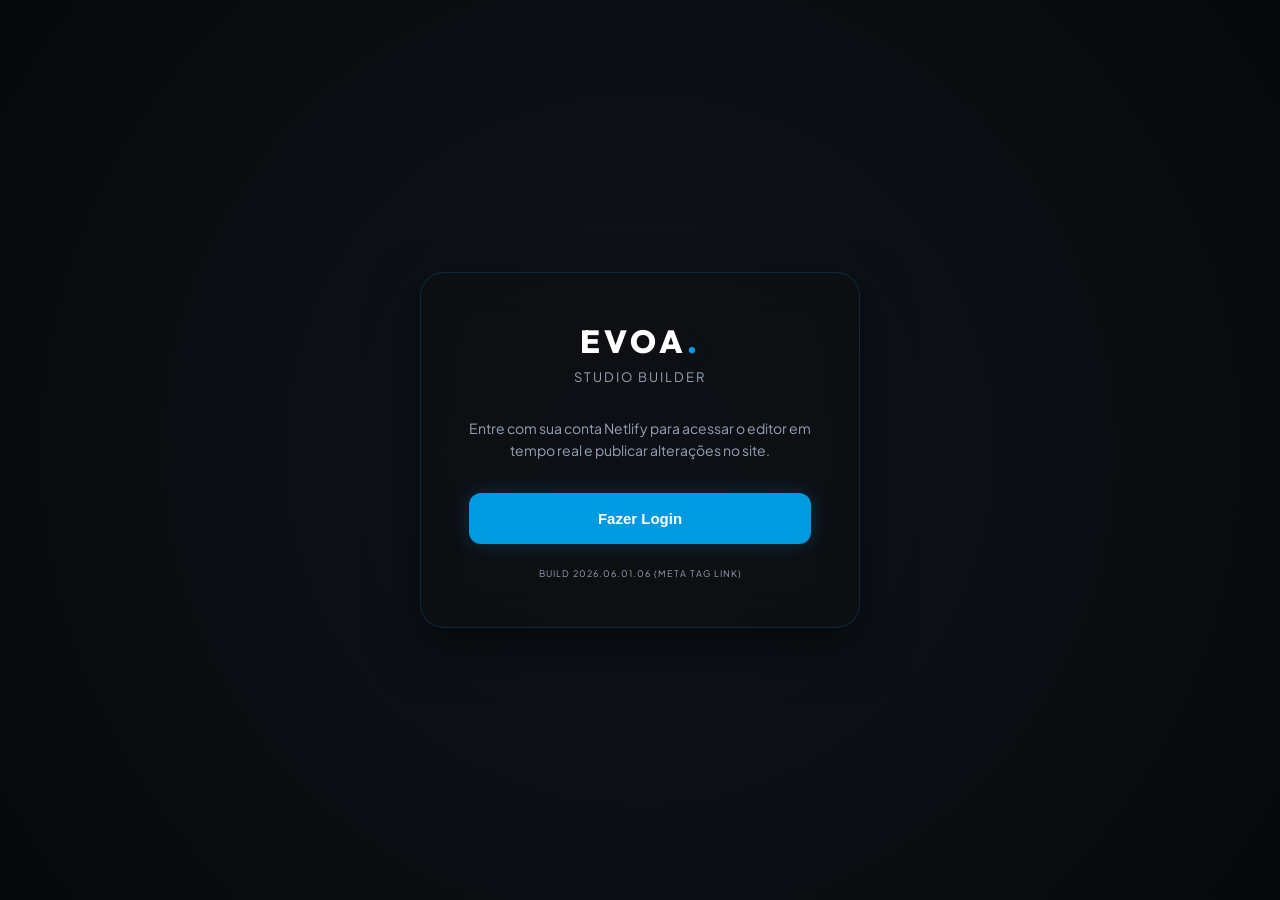
==== commit f26da414: "fix: inject netlify-identity-widget meta tag for custom domain linking and bump version to Build 202" ====
--- a/admin/index.html
+++ b/admin/index.html
@@ -12,6 +12,7 @@
   <link href="https://fonts.googleapis.com/css2?family=Outfit:wght@300;400;600;700;800&family=Plus+Jakarta+Sans:wght@400;500;600;700&display=swap" rel="stylesheet">
   
   <!-- Netlify Identity Widget -->
+  <meta name="netlify-identity-widget" content="https://evoadesign.netlify.app">
   <script src="https://identity.netlify.com/v1/netlify-identity-widget.js"></script>
 
   <style>
@@ -805,7 +806,7 @@
       <button class="login-btn" id="btn-login-identity">Fazer Login</button>
       <button class="login-btn login-btn-offline" id="btn-login-offline">Trabalhar Offline</button>
       
-      <div style="font-size: 9px; color: var(--color-text-muted); margin-top: 24px; letter-spacing: 1px; text-transform: uppercase;">Build 2026.06.01.05 (Diagnostics)</div>
+      <div style="font-size: 9px; color: var(--color-text-muted); margin-top: 24px; letter-spacing: 1px; text-transform: uppercase;">Build 2026.06.01.06 (Meta Tag Link)</div>
     </div>
   </div>
 
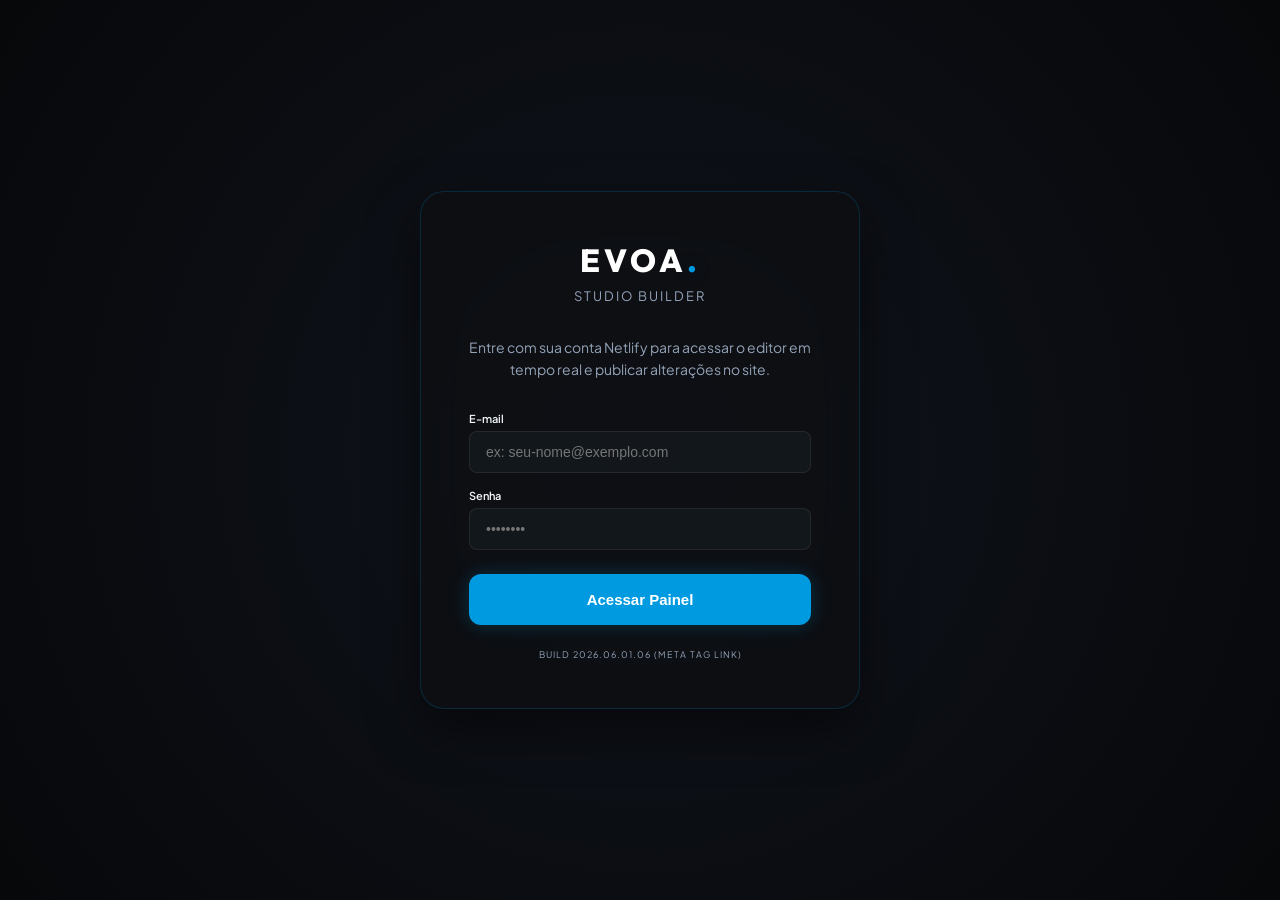
==== commit 69d41b11: "Add files via upload" ====
--- a/admin/index.html
+++ b/admin/index.html
@@ -12,7 +12,6 @@
   <link href="https://fonts.googleapis.com/css2?family=Outfit:wght@300;400;600;700;800&family=Plus+Jakarta+Sans:wght@400;500;600;700&display=swap" rel="stylesheet">
   
   <!-- Netlify Identity Widget -->
-  <meta name="netlify-identity-widget" content="https://evoadesign.netlify.app">
   <script src="https://identity.netlify.com/v1/netlify-identity-widget.js"></script>
 
   <style>
@@ -803,7 +802,17 @@
       <div class="login-subtitle">Studio Builder</div>
       <p class="login-desc">Entre com sua conta Netlify para acessar o editor em tempo real e publicar alterações no site.</p>
       
-      <button class="login-btn" id="btn-login-identity">Fazer Login</button>
+      <div id="login-form-fields" style="text-align: left; margin-bottom: 24px;">
+        <div class="form-group" style="margin-bottom: 16px;">
+          <label class="form-label" for="login-email" style="font-size: 11px; margin-bottom: 6px;">E-mail</label>
+          <input type="email" id="login-email" class="form-control" placeholder="ex: seu-nome@exemplo.com" style="background-color: rgba(22, 25, 31, 0.8);">
+        </div>
+        <div class="form-group" style="margin-bottom: 24px;">
+          <label class="form-label" for="login-password" style="font-size: 11px; margin-bottom: 6px;">Senha</label>
+          <input type="password" id="login-password" class="form-control" placeholder="••••••••" style="background-color: rgba(22, 25, 31, 0.8);">
+        </div>
+        <button class="login-btn" id="btn-login-submit" style="margin-bottom: 0;">Acessar Painel</button>
+      </div>
       <button class="login-btn login-btn-offline" id="btn-login-offline">Trabalhar Offline</button>
       
       <div style="font-size: 9px; color: var(--color-text-muted); margin-top: 24px; letter-spacing: 1px; text-transform: uppercase;">Build 2026.06.01.06 (Meta Tag Link)</div>
@@ -1353,77 +1362,96 @@
     // 1. INITIALIZATION & AUTHENTICATION (Netlify Identity)
     // ==========================================
     const initializeBuilder = () => {
-      const hasIdentity = typeof netlifyIdentity !== 'undefined';
-
-      if (hasIdentity) {
+      // 1. Check for saved login session to auto-login
+      const savedUser = localStorage.getItem('evoa_admin_user');
+      if (savedUser) {
         try {
-          netlifyIdentity.init();
-
-          // Check current user state
-          const user = netlifyIdentity.currentUser();
-          if (user) {
-            handleUserLogin(user);
-          } else {
-            // Safe check for offline localhost development
-            if (window.location.hostname === "localhost" || window.location.hostname === "127.0.0.1") {
-              console.log("Studio Builder: Local development environment detected.");
-            }
-          }
-
-          // Netlify Identity triggers
-          netlifyIdentity.on('login', user => {
-            netlifyIdentity.close();
-            handleUserLogin(user);
-          });
-
-          netlifyIdentity.on('logout', () => {
-            window.location.reload();
+          const user = JSON.parse(savedUser);
+          handleUserLogin(user);
+        } catch (e) {
+          localStorage.removeItem('evoa_admin_user');
+        }
+      }
+
+      // Initialize netlifyIdentity if loaded, just in case (e.g. for checking features)
+      if (typeof netlifyIdentity !== 'undefined') {
+        try {
+          netlifyIdentity.init({
+            APIUrl: 'https://evoadesign.netlify.app/.netlify/identity'
           });
         } catch (e) {
-          console.error("Erro na inicialização do Netlify Identity:", e);
-          const banner = document.getElementById('global-error-banner');
-          if (banner) {
-            banner.style.display = 'block';
-            banner.innerHTML = `<strong>Falha na Inicialização do Netlify:</strong><br>${e.message}`;
+          console.warn("Netlify Identity failed to initialize:", e);
+        }
+      }
+
+      // 2. Direct custom form login handler
+      const btnLoginSubmit = document.getElementById('btn-login-submit');
+      if (btnLoginSubmit) {
+        btnLoginSubmit.addEventListener('click', () => {
+          const email = document.getElementById('login-email').value;
+          const password = document.getElementById('login-password').value;
+
+          if (!email || !password) {
+            alert("Por favor, preencha todos os campos.");
+            return;
           }
-        }
-      } else {
-        console.warn("Netlify Identity widget não foi carregado. Operando em modo de fallback offline.");
-      }
-
-      // Hook up UI Login Buttons
-      const btnLoginIdentity = document.getElementById('btn-login-identity');
-      if (btnLoginIdentity) {
-        btnLoginIdentity.addEventListener('click', () => {
-          if (typeof netlifyIdentity !== 'undefined') {
-            try {
-              btnLoginIdentity.textContent = "Conectando...";
-              netlifyIdentity.open();
-              setTimeout(() => {
-                btnLoginIdentity.textContent = "Fazer Login";
-              }, 4000);
-            } catch (e) {
-              alert("Erro ao abrir a janela de login do Netlify: " + e.message);
-              btnLoginIdentity.textContent = "Fazer Login";
+
+          btnLoginSubmit.textContent = "Autenticando...";
+          btnLoginSubmit.disabled = true;
+
+          const params = new URLSearchParams();
+          params.append('grant_type', 'password');
+          params.append('username', email);
+          params.append('password', password);
+
+          fetch('https://evoadesign.netlify.app/.netlify/identity/token', {
+            method: 'POST',
+            headers: {
+              'Content-Type': 'application/x-www-form-urlencoded'
+            },
+            body: params.toString()
+          })
+          .then(res => {
+            if (!res.ok) {
+              return res.json().then(err => {
+                throw new Error(err.error_description || "E-mail ou senha incorretos.");
+              });
             }
-          } else {
-            alert("O serviço de autenticação do Netlify não pôde ser carregado.\n\nProváveis causas:\n1. Falha de conexão com a internet.\n2. Uso de bloqueadores de anúncios/scripts no navegador.\n3. Acesso direto por arquivo local (file://). Certifique-se de servir a página sob um domínio HTTP/HTTPS.\n\nPor favor, recarregue a página.");
-          }
+            return res.json();
+          })
+          .then(data => {
+            btnLoginSubmit.textContent = "Acessar Painel";
+            btnLoginSubmit.disabled = false;
+
+            // Map standard GoTrue API response to the format expected by the app
+            const user = {
+              email: data.user.email,
+              user_metadata: data.user.user_metadata || {},
+              token: {
+                access_token: data.access_token
+              }
+            };
+
+            // Save session
+            localStorage.setItem('evoa_admin_user', JSON.stringify(user));
+
+            handleUserLogin(user);
+          })
+          .catch(e => {
+            alert("Falha no login: " + e.message);
+            btnLoginSubmit.textContent = "Acessar Painel";
+            btnLoginSubmit.disabled = false;
+          });
         });
       }
 
-      // Hide "Trabalhar Offline" button on production for absolute security
+      // 3. Offline Mode Login handler
       const isLocal = window.location.hostname === "localhost" || window.location.hostname === "127.0.0.1" || window.location.hostname === "";
       const btnLoginOffline = document.getElementById('btn-login-offline');
       if (btnLoginOffline) {
         if (isLocal) {
           btnLoginOffline.style.display = 'block';
           btnLoginOffline.addEventListener('click', () => {
-            if (typeof netlifyIdentity !== 'undefined') {
-              try {
-                netlifyIdentity.close();
-              } catch (e) {}
-            }
             offlineMode = true;
             document.getElementById('login-screen').style.opacity = '0';
             setTimeout(() => {
@@ -1462,6 +1490,7 @@
     };
 
     const logoutUser = () => {
+      localStorage.removeItem('evoa_admin_user');
       if (typeof netlifyIdentity !== 'undefined' && netlifyIdentity.currentUser()) {
         netlifyIdentity.logout();
       } else {
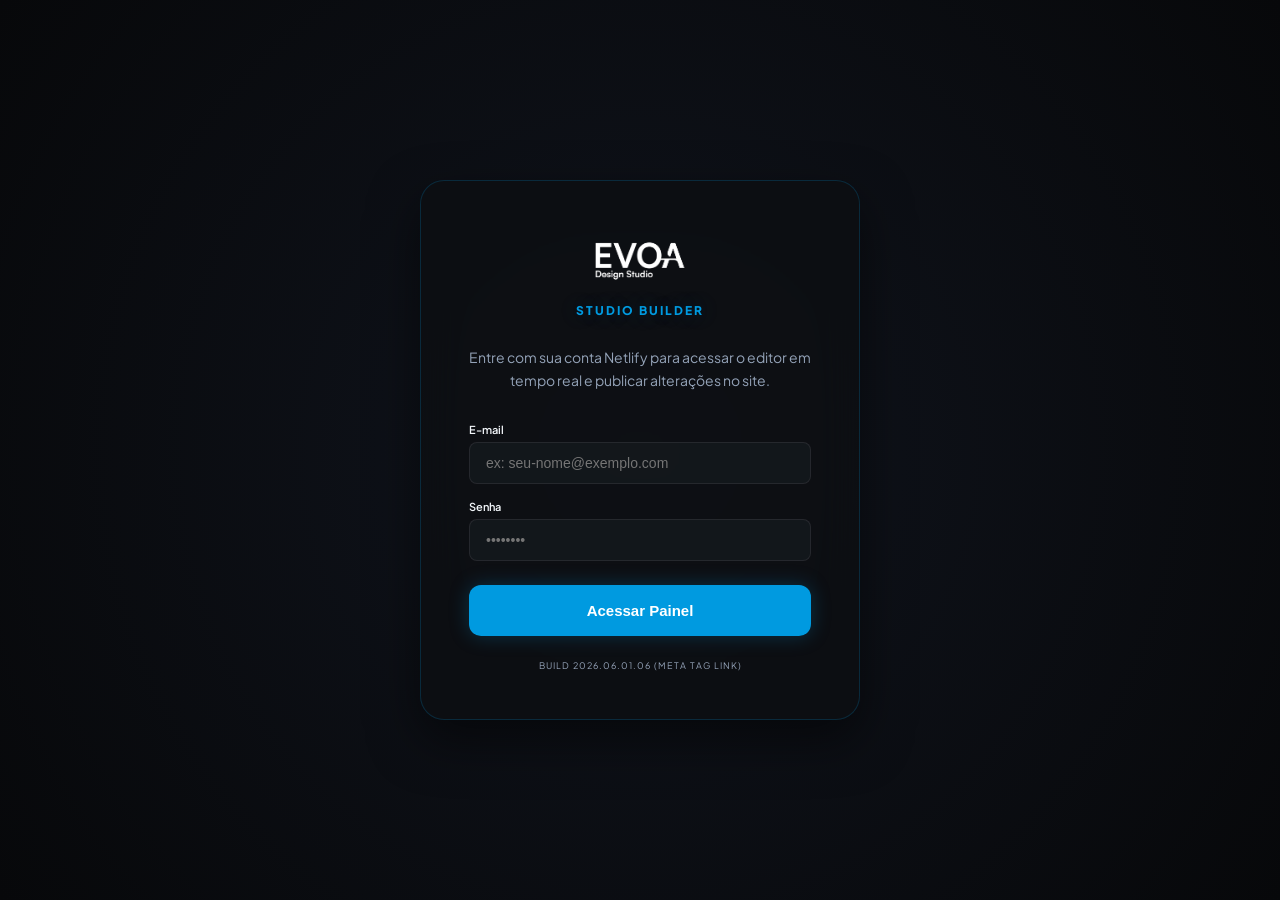
==== commit c66fe25b: "Add files via upload" ====
--- a/admin/index.html
+++ b/admin/index.html
@@ -798,8 +798,10 @@
   <div id="login-screen">
     <div id="global-error-banner" style="display: none; background: rgba(239, 68, 68, 0.15); backdrop-filter: blur(10px); border: 1px solid rgba(239, 68, 68, 0.4); color: #f87171; padding: 16px; border-radius: 12px; margin-bottom: 20px; font-size: 13px; max-width: 440px; width: 100%; text-align: left; line-height: 1.5; box-shadow: 0 0 20px rgba(239, 68, 68, 0.2);"></div>
     <div class="login-card">
-      <h1 class="login-logo">EVOA<span>.</span></h1>
-      <div class="login-subtitle">Studio Builder</div>
+      <div style="display: flex; flex-direction: column; align-items: center; margin-bottom: 28px; gap: 10px;">
+        <img src="../assets/images/EVOA-LOGO-BRANCO.png" alt="evoadesign" style="height: 64px; width: auto; object-fit: contain;">
+        <div class="login-subtitle" style="margin-bottom: 0; font-size: 12px; font-weight: 800; color: var(--color-primary); text-shadow: var(--shadow-neon); letter-spacing: 2px;">STUDIO BUILDER</div>
+      </div>
       <p class="login-desc">Entre com sua conta Netlify para acessar o editor em tempo real e publicar alterações no site.</p>
       
       <div id="login-form-fields" style="text-align: left; margin-bottom: 24px;">
@@ -825,9 +827,11 @@
     <div class="sidebar">
       
       <div class="sidebar-header">
-        <div class="sidebar-brand">
-          <div class="brand-title">EVOA<span>.</span></div>
-          <div class="brand-subtitle">Studio Builder</div>
+        <div class="sidebar-brand" style="flex-direction: row; align-items: center; gap: 12px; width: 100%;">
+          <img src="../assets/images/EVOA-LOGO-BRANCO.png" alt="evoadesign" style="height: 42px; width: auto; object-fit: contain;">
+          <div style="display: flex; flex-direction: column;">
+            <span style="font-size: 8px; font-weight: 800; letter-spacing: 1px; color: var(--color-primary); text-shadow: var(--shadow-neon); text-transform: uppercase;">Studio Builder</span>
+          </div>
         </div>
       </div>
 
@@ -1420,22 +1424,41 @@
             return res.json();
           })
           .then(data => {
-            btnLoginSubmit.textContent = "Acessar Painel";
-            btnLoginSubmit.disabled = false;
-
-            // Map standard GoTrue API response to the format expected by the app
-            const user = {
-              email: data.user.email,
-              user_metadata: data.user.user_metadata || {},
-              token: {
-                access_token: data.access_token
+            const token = data.access_token;
+            if (!token) {
+              throw new Error("Token de acesso não recebido.");
+            }
+
+            // Fetch user profile metadata from Netlify Identity using token
+            return fetch('https://evoadesign.netlify.app/.netlify/identity/user', {
+              headers: {
+                'Authorization': `Bearer ${token}`
               }
-            };
-
-            // Save session
-            localStorage.setItem('evoa_admin_user', JSON.stringify(user));
-
-            handleUserLogin(user);
+            })
+            .then(userRes => {
+              if (!userRes.ok) {
+                throw new Error("Não foi possível obter dados do perfil do usuário.");
+              }
+              return userRes.json();
+            })
+            .then(userData => {
+              btnLoginSubmit.textContent = "Acessar Painel";
+              btnLoginSubmit.disabled = false;
+
+              // Map standard GoTrue API response to the format expected by the app
+              const user = {
+                email: userData.email,
+                user_metadata: userData.user_metadata || {},
+                token: {
+                  access_token: token
+                }
+              };
+
+              // Save session
+              localStorage.setItem('evoa_admin_user', JSON.stringify(user));
+
+              handleUserLogin(user);
+            });
           })
           .catch(e => {
             alert("Falha no login: " + e.message);
@@ -2297,7 +2320,18 @@
         return;
       }
 
-      const user = typeof netlifyIdentity !== 'undefined' ? netlifyIdentity.currentUser() : null;
+      let user = null;
+      const savedUser = localStorage.getItem('evoa_admin_user');
+      if (savedUser) {
+        try {
+          user = JSON.parse(savedUser);
+        } catch (e) {
+          localStorage.removeItem('evoa_admin_user');
+        }
+      }
+      if (!user && typeof netlifyIdentity !== 'undefined') {
+        user = netlifyIdentity.currentUser();
+      }
       if (!user) {
         alert("Usuário não autenticado. Por favor, faça login.");
         return;
